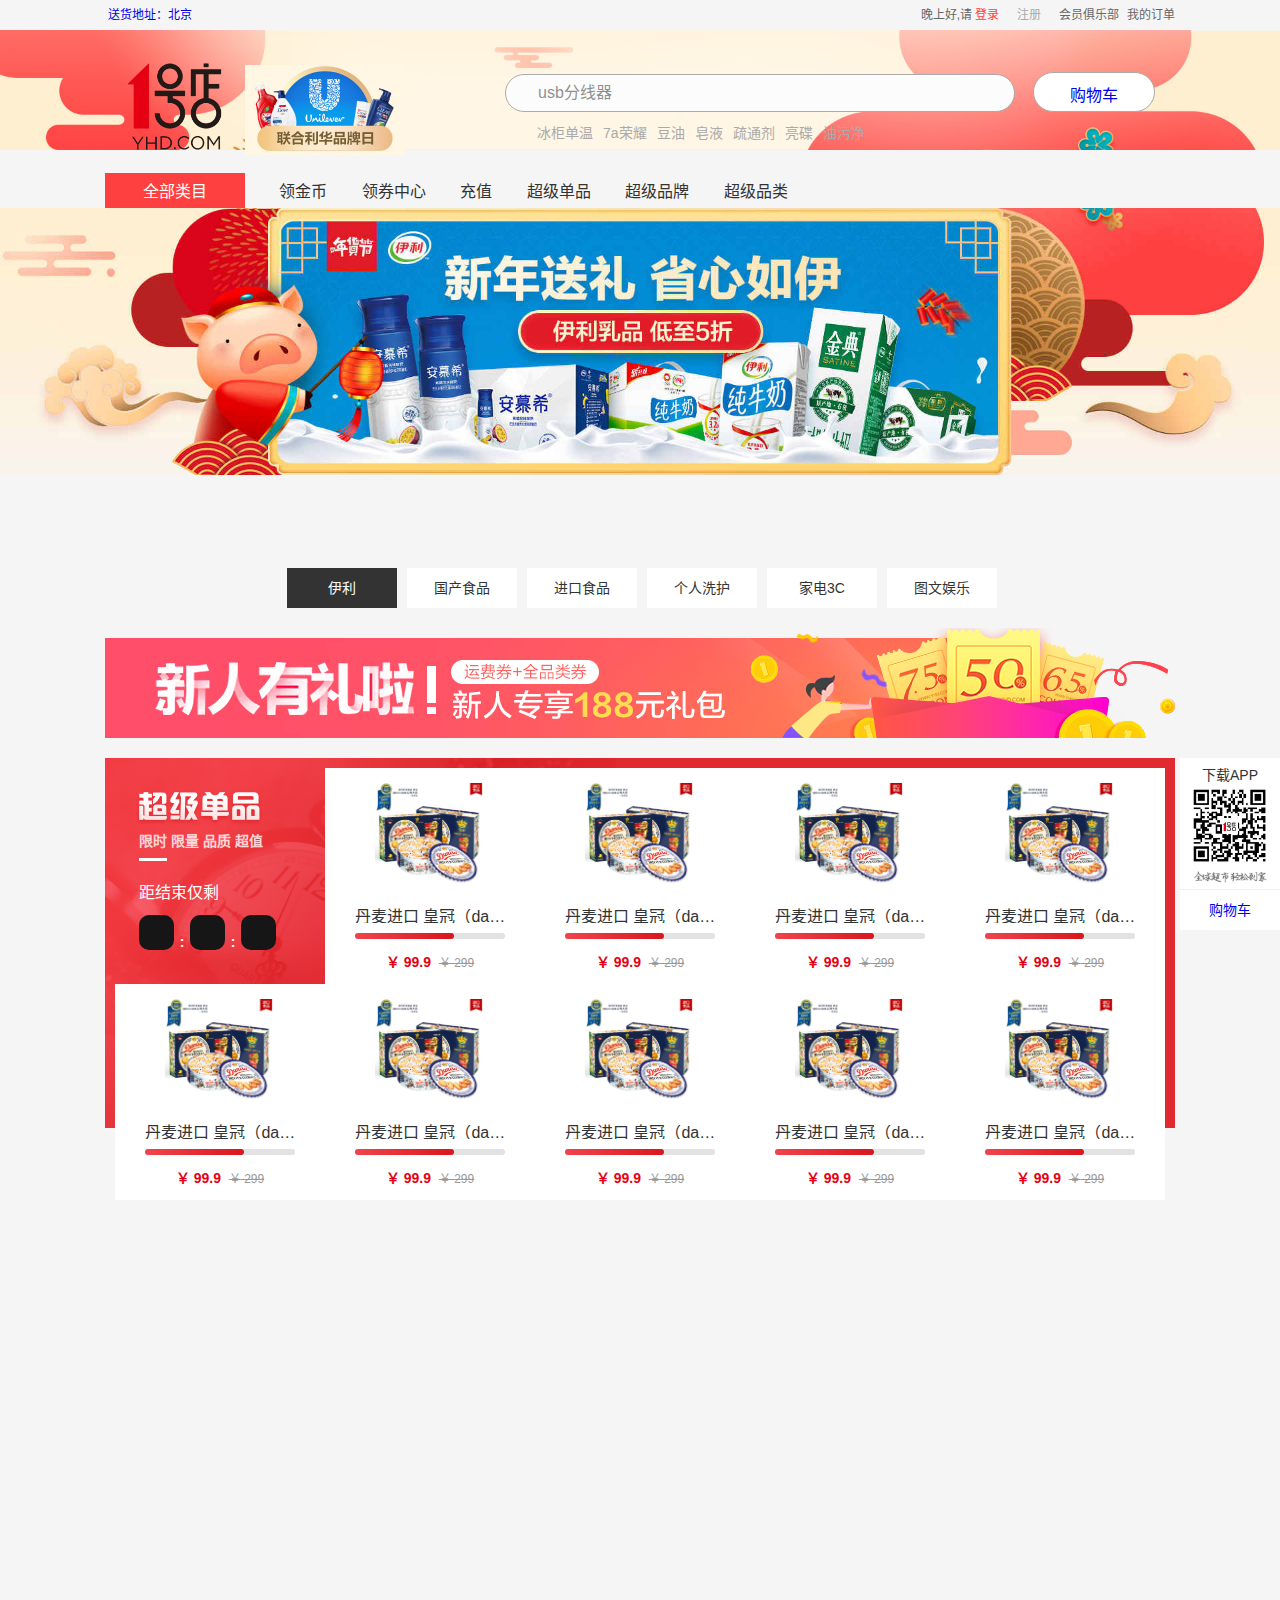
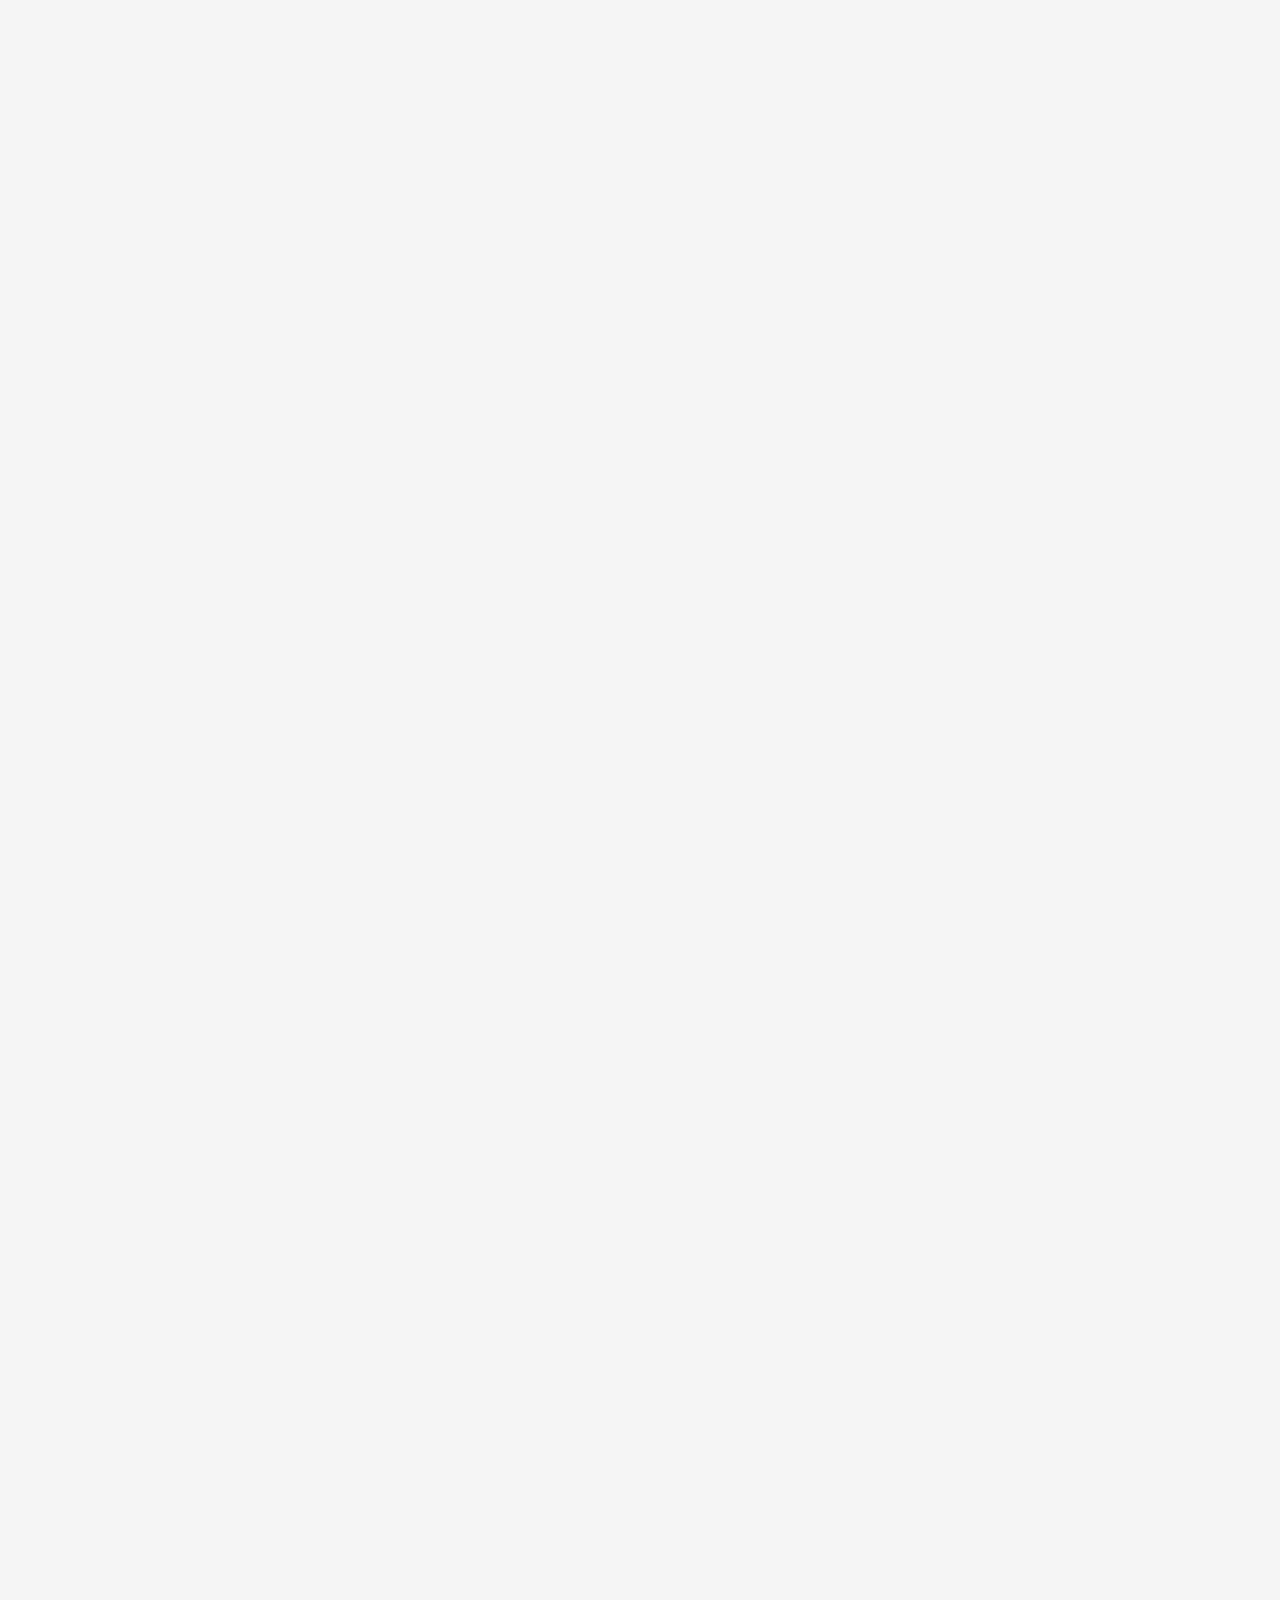
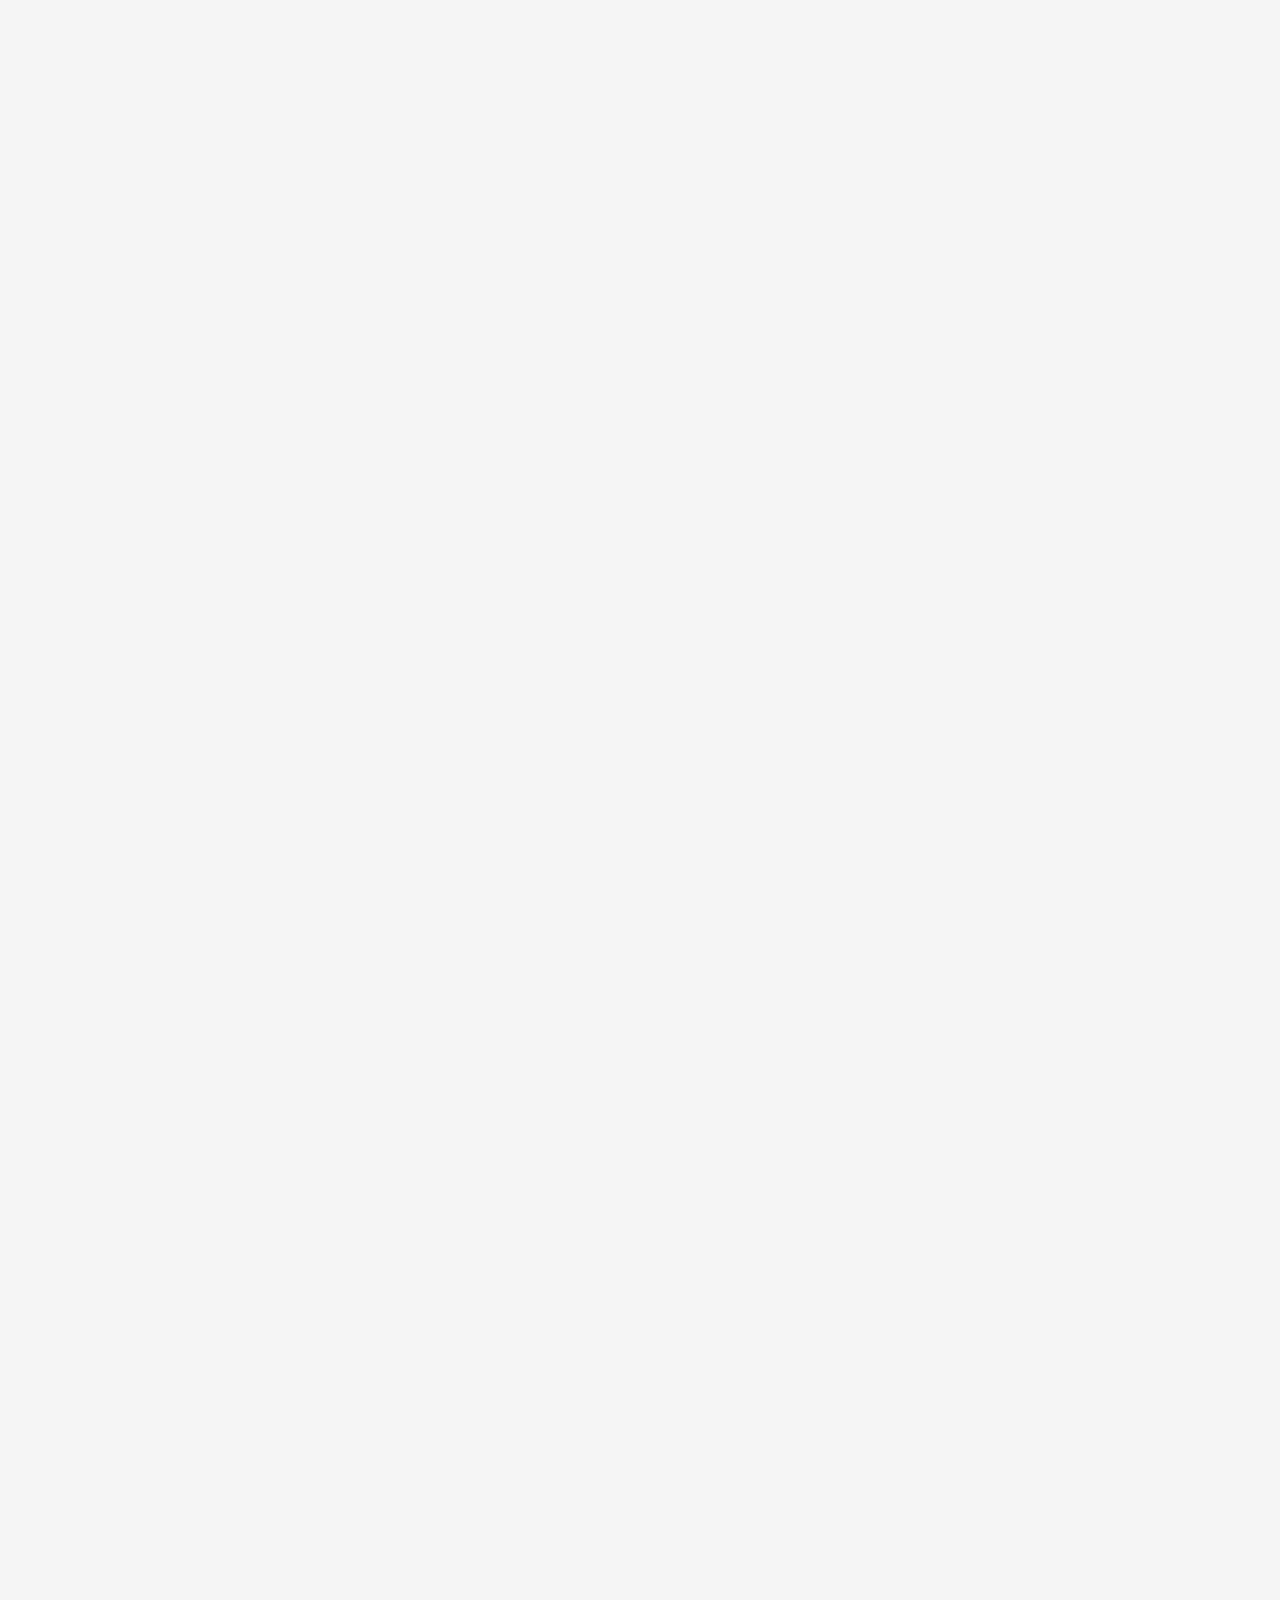
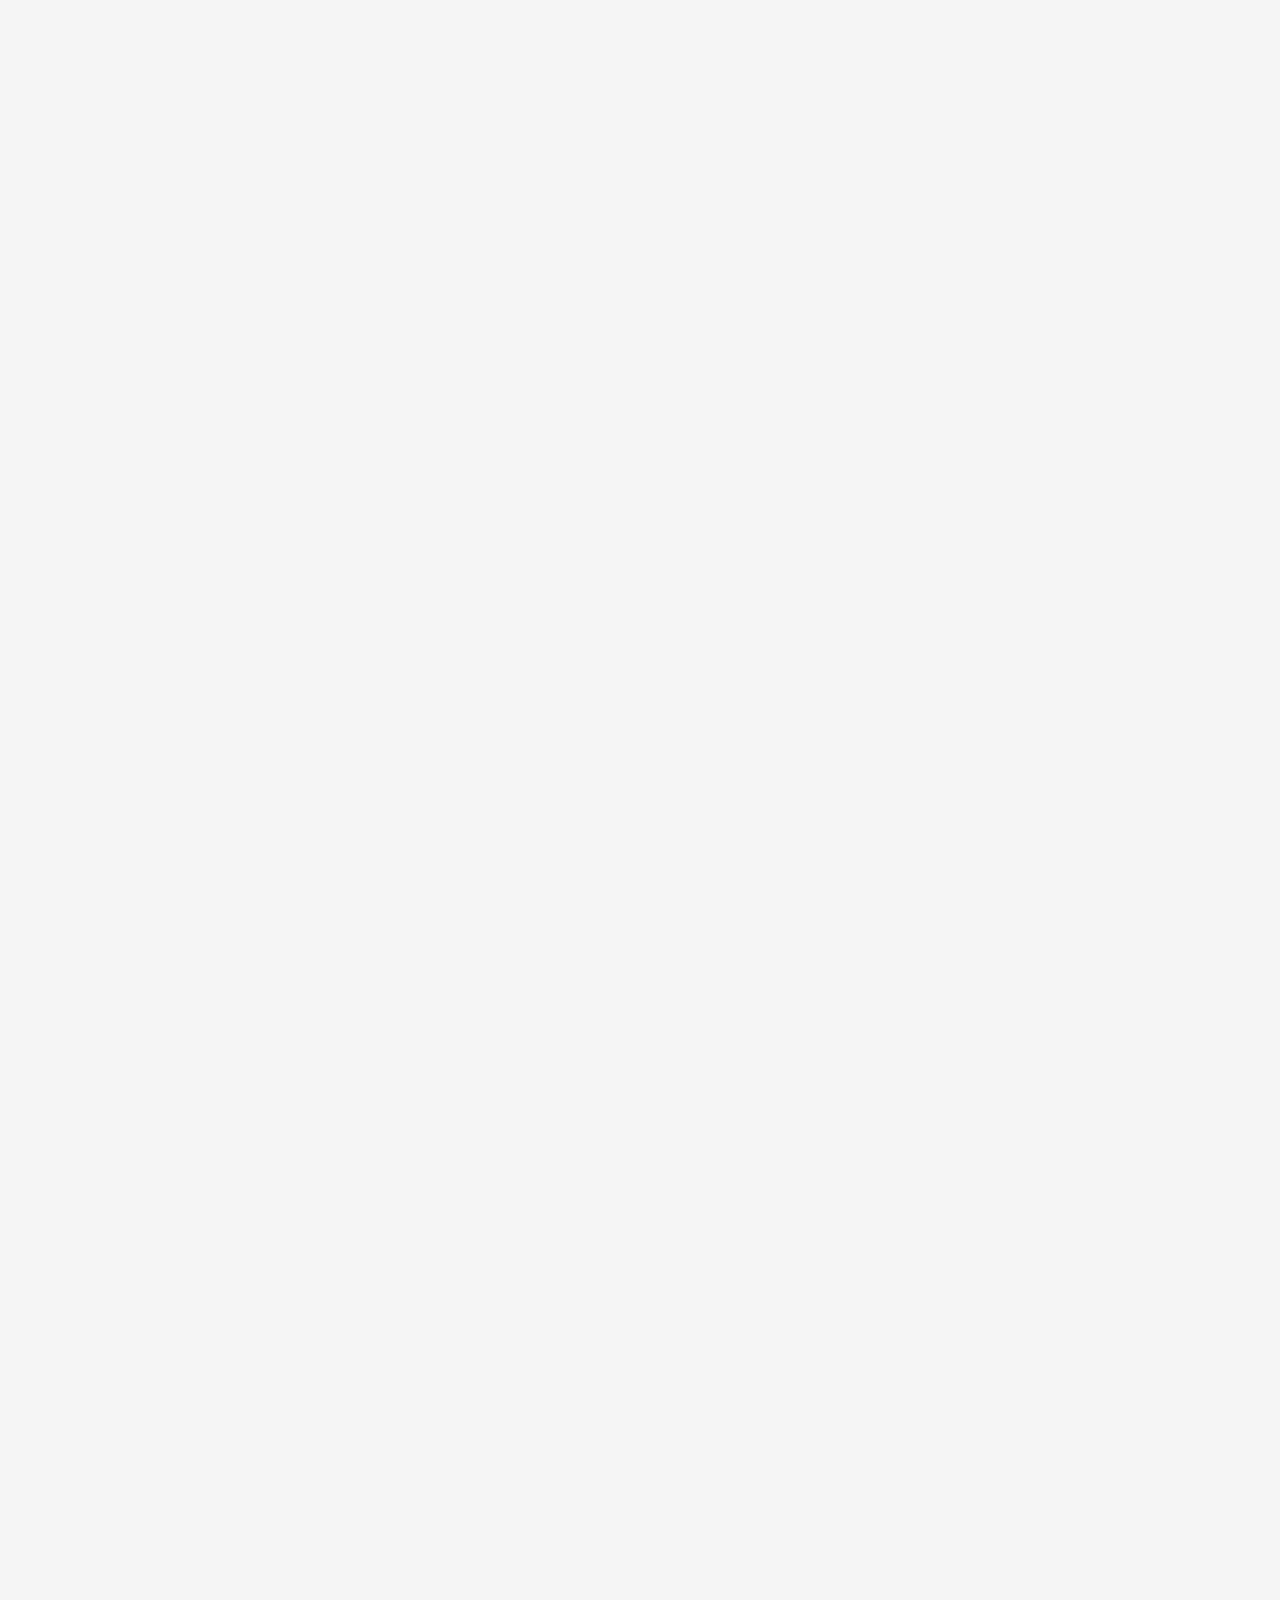
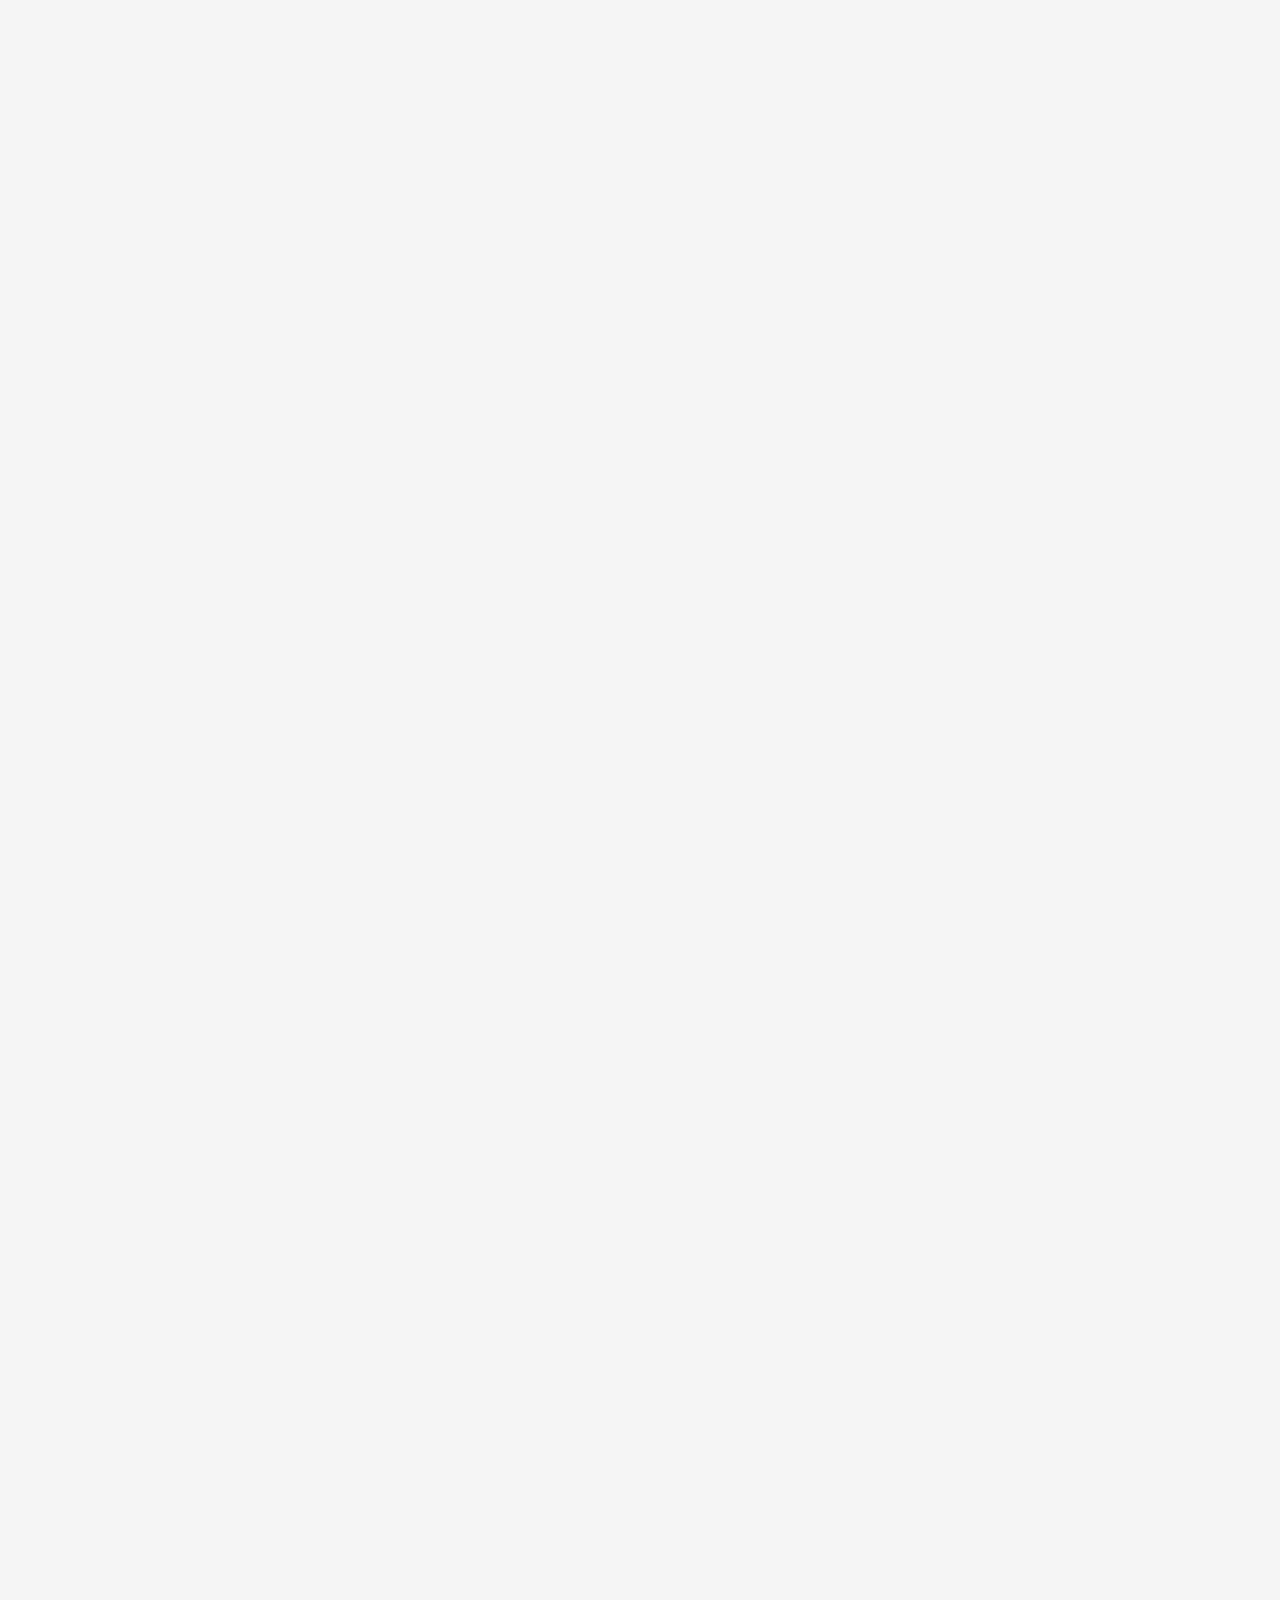
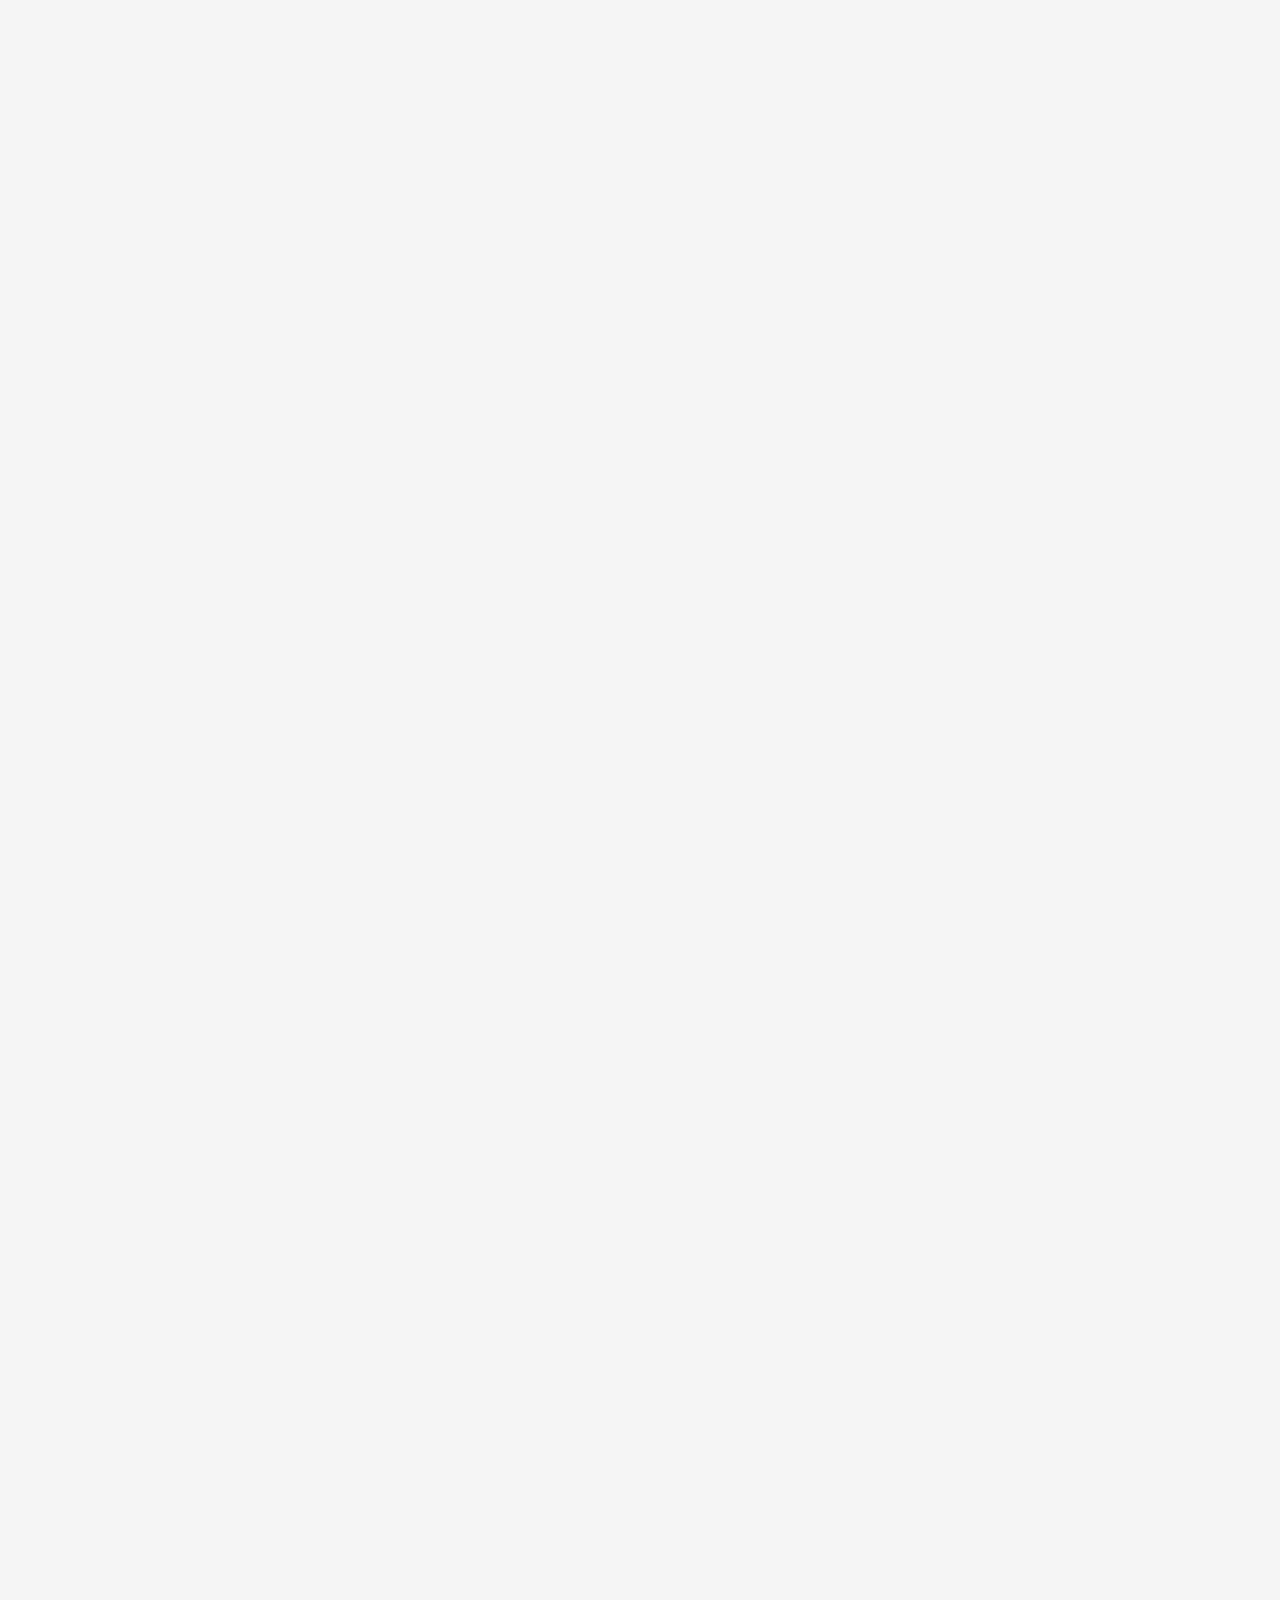
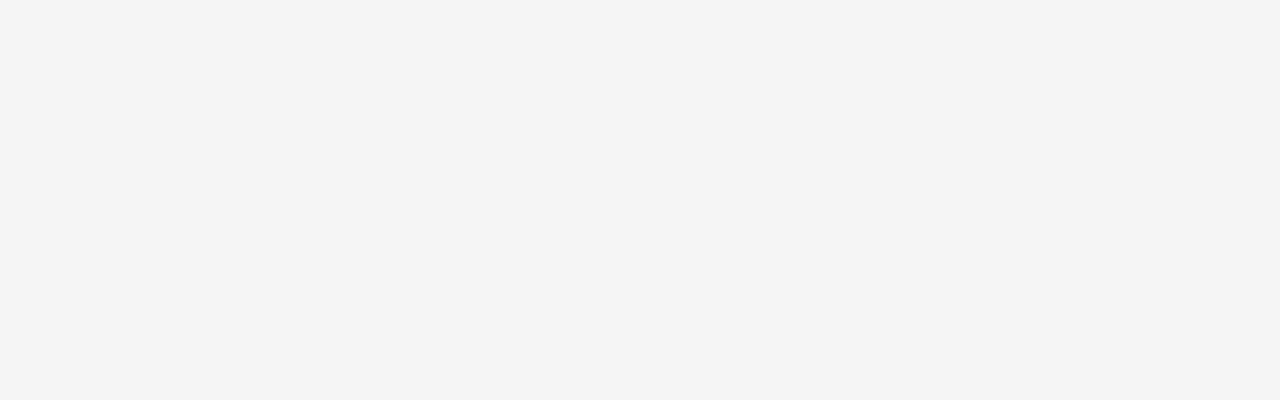
==== index.html @ 231410c7 "yhd" ====
<!DOCTYPE html>
<html lang="zh-CN">

<head>
      <meta charset="UTF-8">
      <title>1号店(yhd.com)_全球超市，轻松到家！</title>
      <meta name="description" content="1号店(yhd.com)网上超市精选全球好货，提供休闲零食、母婴玩具、进口食品、服饰内衣，1号生鲜、家电家居、手机电脑、宠物用品等各个品类的优质商品。1号店（yhd.com）全球超市，轻松到家！" />
      <meta name="keywords" content="1号店,一号店,网上超市,1号店网上超市,yhd.com" />
      <meta name="viewport" content="width=device-width, user-scalable=no, initial-scale=1.0, maximum-scale=1.0, minimum-scale=1.0">
      <link rel="shortcut icon" href="./images/favicon.ico" type="image/x-icon" />
      <link rel="icon" href="" type="image/x-icon" />
      <link rel="stylesheet" href="http://at.alicdn.com/t/font_1007884_3sloxhhxa2o.css">
      <link rel="stylesheet" href="./css/reset.css">
      <link rel="stylesheet" href="./css/index.css">
</head>

<body>
      <!--头部-->
      <header class="header">
            <div class="head_top">
                  <div class="contaniner-md">
                        <a href="./index.html">
                              <i class="iconfont icon-dizhi"></i>
                              送货地址：北京
                        </a>
                        <ul>
                              <li>晚上好,请<a href="#">登录</a></li>
                              <li>
                                    <e>注册</e>
                              </li>
                              <li> <i class="iconfont icon-yonghuming"></i> 会员俱乐部</li>
                              <li> <i class="iconfont icon-chuhuo"></i> 我的订单</li>
                        </ul>
                  </div>
            </div>
            <div class="head_center">
                  <div class="head_nav contaniner-md">
                        <div class="head_logo">
                              <a class='logo1' href="./index.html"><img src="./images/logo1.png" alt=""></a>
                              <a class='logo2' href="./index.html"><img src="./images/logo2.jpg" alt=""></a>
                        </div>
                        <div class="head_right">
                              <div class='head_ss'>
                                    <input type="text" placeholder="usb分线器">
                                    <i class="iconfont icon-sousuo"></i>
                              </div>
                              <ul>
                                    <li>冰柜单温</li>
                                    <li>7a荣耀</li>
                                    <li>豆油</li>
                                    <li>皂液</li>
                                    <li>疏通剂</li>
                                    <li>亮碟</li>
                                    <li>油污净</li>
                              </ul>
                              <a href="#"> <i class="iconfont icon-gouwuchekong"></i> 购物车</a>
                        </div>
                        <div class="head_navs">
                              <div class="head_navs_left">
                                    <i class="iconfont icon-liebiao"></i>
                                    全部类目
                                    <i class="iconfont icon-jiantouxia"></i>
                                    <div class="head_navs_left_list">
                                          <div class="column-item">
                                                <div class="category-item">
                                                      <div class="inner">
                                                            <p>全球进口</p>
                                                            <ul>
                                                                  <li>sad</li>
                                                                  <li>asdas</li>
                                                                  <li>asdasd</li>
                                                                  <li>asdas</li>
                                                                  <li>sad</li>
                                                                  <li>asdas</li>
                                                                  <li>asdasd</li>
                                                                  <li>asdas</li>
                                                                  <li>sad</li>
                                                                  <li>asdas</li>
                                                            </ul>
                                                      </div>
                                                </div>
                                                <div class="category-item">
                                                      <div class="inner">
                                                            <p>全球进口</p>
                                                            <ul>
                                                                  <li>sad</li>
                                                                  <li>asdas</li>
                                                                  <li>asdasd</li>
                                                                  <li>asdas</li>
                                                                  <li>sad</li>
                                                                  <li>asdas</li>
                                                                  <li>asdasd</li>
                                                                  <li>asdas</li>
                                                                  <li>sad</li>
                                                                  <li>asdas</li>
                                                            </ul>
                                                      </div>
                                                </div>
                                          </div>
                                          <div class="column-item">
                                                <div class="category-item">
                                                      <div class="inner">
                                                            <p>全球进口</p>
                                                            <ul>
                                                                  <li>sad</li>
                                                                  <li>asdas</li>
                                                                  <li>asdasd</li>
                                                                  <li>asdas</li>
                                                                  <li>sad</li>
                                                                  <li>asdas</li>
                                                                  <li>asdasd</li>
                                                                  <li>asdas</li>
                                                                  <li>sad</li>
                                                                  <li>asdas</li>
                                                            </ul>
                                                      </div>
                                                </div>
                                                <div class="category-item">
                                                      <div class="inner">
                                                            <p>全球进口</p>
                                                            <ul>
                                                                  <li>sad</li>
                                                                  <li>asdas</li>
                                                                  <li>asdasd</li>
                                                                  <li>asdas</li>
                                                                  <li>sad</li>
                                                                  <li>asdas</li>
                                                                  <li>asdasd</li>
                                                                  <li>asdas</li>
                                                                  <li>sad</li>
                                                                  <li>asdas</li>
                                                            </ul>
                                                      </div>
                                                </div>
                                          </div>
                                          <div class="column-item">
                                                <div class="category-item">
                                                      <div class="inner">
                                                            <p>全球进口</p>
                                                            <ul>
                                                                  <li>sad</li>
                                                                  <li>asdas</li>
                                                                  <li>asdasd</li>
                                                                  <li>asdas</li>
                                                                  <li>sad</li>
                                                                  <li>asdas</li>
                                                                  <li>asdasd</li>
                                                                  <li>asdas</li>
                                                                  <li>sad</li>
                                                                  <li>asdas</li>
                                                            </ul>
                                                      </div>
                                                </div>
                                                <div class="category-item">
                                                      <div class="inner">
                                                            <p>全球进口</p>
                                                            <ul>
                                                                  <li>sad</li>
                                                                  <li>asdas</li>
                                                                  <li>asdasd</li>
                                                                  <li>asdas</li>
                                                                  <li>sad</li>
                                                                  <li>asdas</li>
                                                                  <li>asdasd</li>
                                                                  <li>asdas</li>
                                                                  <li>sad</li>
                                                                  <li>asdas</li>
                                                            </ul>
                                                      </div>
                                                </div>
                                          </div>
                                          <div class="column-item">
                                                <div class="category-item">
                                                      <div class="inner">
                                                            <p>全球进口</p>
                                                            <ul>
                                                                  <li>sad</li>
                                                                  <li>asdas</li>
                                                                  <li>asdasd</li>
                                                                  <li>asdas</li>
                                                                  <li>sad</li>
                                                                  <li>asdas</li>
                                                                  <li>asdasd</li>
                                                                  <li>asdas</li>
                                                                  <li>sad</li>
                                                                  <li>asdas</li>
                                                            </ul>
                                                      </div>
                                                </div>
                                                <div class="category-item">
                                                      <div class="inner">
                                                            <p>全球进口</p>
                                                            <ul>
                                                                  <li>sad</li>
                                                                  <li>asdas</li>
                                                                  <li>asdasd</li>
                                                                  <li>asdas</li>
                                                                  <li>sad</li>
                                                                  <li>asdas</li>
                                                                  <li>asdasd</li>
                                                                  <li>asdas</li>
                                                                  <li>sad</li>
                                                                  <li>asdas</li>
                                                            </ul>
                                                      </div>
                                                </div>
                                          </div>
                                          <div class="column-item">
                                                <div class="category-item">
                                                      <div class="inner">
                                                            <p>全球进口</p>
                                                            <ul>
                                                                  <li>sad</li>
                                                                  <li>asdas</li>
                                                                  <li>asdasd</li>
                                                                  <li>asdas</li>
                                                                  <li>sad</li>
                                                                  <li>asdas</li>
                                                                  <li>asdasd</li>
                                                                  <li>asdas</li>
                                                                  <li>sad</li>
                                                                  <li>asdas</li>
                                                            </ul>
                                                      </div>
                                                </div>
                                                <div class="category-item">
                                                      <div class="inner">
                                                            <p>全球进口</p>
                                                            <ul>
                                                                  <li>sad</li>
                                                                  <li>asdas</li>
                                                                  <li>asdasd</li>
                                                                  <li>asdas</li>
                                                                  <li>sad</li>
                                                                  <li>asdas</li>
                                                                  <li>asdasd</li>
                                                                  <li>asdas</li>
                                                                  <li>sad</li>
                                                                  <li>asdas</li>
                                                            </ul>
                                                      </div>
                                                </div>
                                          </div>
                                          <div class="column-item">
                                                <div class="category-item">
                                                      <div class="inner">
                                                            <p>全球进口</p>
                                                            <ul>
                                                                  <li>sad</li>
                                                                  <li>asdas</li>
                                                                  <li>asdasd</li>
                                                                  <li>asdas</li>
                                                                  <li>sad</li>
                                                                  <li>asdas</li>
                                                                  <li>asdasd</li>
                                                                  <li>asdas</li>
                                                                  <li>sad</li>
                                                                  <li>asdas</li>
                                                            </ul>
                                                      </div>
                                                </div>
                                                <div class="category-item">
                                                      <div class="inner">
                                                            <p>全球进口</p>
                                                            <ul>
                                                                  <li>sad</li>
                                                                  <li>asdas</li>
                                                                  <li>asdasd</li>
                                                                  <li>asdas</li>
                                                                  <li>sad</li>
                                                                  <li>asdas</li>
                                                                  <li>asdasd</li>
                                                                  <li>asdas</li>
                                                                  <li>sad</li>
                                                                  <li>asdas</li>
                                                            </ul>
                                                      </div>
                                                </div>
                                          </div>
                                    </div>
                              </div>
                              <a href="#">领金币</a>
                              <a href="#">领券中心</a>
                              <a href="#">充值</a>
                              <a href="#">超级单品</a>
                              <a href="#">超级品牌</a>
                              <a href="#">超级品类</a>
                        </div>
                  </div>
            </div>
            <div class="head_banner">
                  <ul class="banner_box">
                  </ul>
                  <ul class="tip_box contaniner-md">
                  </ul>
            </div>
      </header>

      <!--主体-->
      <main class="contaniner-md">
            <!-- 新人领券 -->
            <div class="coupon"><a href="http://www.baidu.com"> <img src="./images/xinrenyouli.png" alt=""> </a> </div>
            <!-- 超级单品 -->
            <div class="single_con">
                  <div class="super_item">
                        <ul>
                              <li class="single_one">
                                    <img src="./images/cjdp.png" alt="">
                                    <div class="single_text">
                                          <span>限时 限量 品质 超值</span>
                                          <e></e>
                                    </div>
                                    <div class="single_djs">
                                          <div class="djs_title">
                                                <i class="iconfont icon-alarm"></i>
                                                距结束仅剩
                                          </div>
                                          <div class="djs_time">
                                                <span></span>
                                                <i>:</i>
                                                <span></span>
                                                <i>:</i>
                                                <span></span>
                                          </div>
                                    </div>
                              </li>
                              <li class="super_li">
                                    <div class="single_top">
                                          <img src="./images/s_bz1.jpg" alt="">
                                    </div>
                                    <div class="single_bottom">
                                          <div class="s_title">丹麦进口 皇冠（danisa）丹麦曲奇精选礼盒装908g(新老包装随机发货) 新年年货礼盒</div>
                                          <div class="s_bar">
                                                <div class="s_progress"></div>
                                          </div>
                                          <div class="s_con">
                                                <div class="s_sum">
                                                      <span class="s_num_unit">￥</span>
                                                      <span class="s_num_act">99.9</span>
                                                      <span class="s_num_underline">
                                                            <span class="s_num_unit">￥</span>
                                                            <span class="s_num_line">299</span>
                                                      </span>
                                                </div>
                                          </div>
                                    </div>
                              </li>
                              <li class="super_li">
                                    <div class="single_top">
                                          <img src="./images/s_bz1.jpg" alt="">
                                    </div>
                                    <div class="single_bottom">
                                          <div class="s_title">丹麦进口 皇冠（danisa）丹麦曲奇精选礼盒装908g(新老包装随机发货) 新年年货礼盒</div>
                                          <div class="s_bar">
                                                <div class="s_progress"></div>
                                          </div>
                                          <div class="s_con">
                                                <div class="s_sum">
                                                      <span class="s_num_unit">￥</span>
                                                      <span class="s_num_act">99.9</span>
                                                      <span class="s_num_underline">
                                                            <span class="s_num_unit">￥</span>
                                                            <span class="s_num_line">299</span>
                                                      </span>
                                                </div>
                                          </div>
                                    </div>
                              </li>
                              <li class="super_li">
                                    <div class="single_top">
                                          <img src="./images/s_bz1.jpg" alt="">
                                    </div>
                                    <div class="single_bottom">
                                          <div class="s_title">丹麦进口 皇冠（danisa）丹麦曲奇精选礼盒装908g(新老包装随机发货) 新年年货礼盒</div>
                                          <div class="s_bar">
                                                <div class="s_progress"></div>
                                          </div>
                                          <div class="s_con">
                                                <div class="s_sum">
                                                      <span class="s_num_unit">￥</span>
                                                      <span class="s_num_act">99.9</span>
                                                      <span class="s_num_underline">
                                                            <span class="s_num_unit">￥</span>
                                                            <span class="s_num_line">299</span>
                                                      </span>
                                                </div>
                                          </div>
                                    </div>
                              </li>
                              <li class="super_li">
                                    <div class="single_top">
                                          <img src="./images/s_bz1.jpg" alt="">
                                    </div>
                                    <div class="single_bottom">
                                          <div class="s_title">丹麦进口 皇冠（danisa）丹麦曲奇精选礼盒装908g(新老包装随机发货) 新年年货礼盒</div>
                                          <div class="s_bar">
                                                <div class="s_progress"></div>
                                          </div>
                                          <div class="s_con">
                                                <div class="s_sum">
                                                      <span class="s_num_unit">￥</span>
                                                      <span class="s_num_act">99.9</span>
                                                      <span class="s_num_underline">
                                                            <span class="s_num_unit">￥</span>
                                                            <span class="s_num_line">299</span>
                                                      </span>
                                                </div>
                                          </div>
                                    </div>
                              </li>
                              <li class="super_li">
                                    <div class="single_top">
                                          <img src="./images/s_bz1.jpg" alt="">
                                    </div>
                                    <div class="single_bottom">
                                          <div class="s_title">丹麦进口 皇冠（danisa）丹麦曲奇精选礼盒装908g(新老包装随机发货) 新年年货礼盒</div>
                                          <div class="s_bar">
                                                <div class="s_progress"></div>
                                          </div>
                                          <div class="s_con">
                                                <div class="s_sum">
                                                      <span class="s_num_unit">￥</span>
                                                      <span class="s_num_act">99.9</span>
                                                      <span class="s_num_underline">
                                                            <span class="s_num_unit">￥</span>
                                                            <span class="s_num_line">299</span>
                                                      </span>
                                                </div>
                                          </div>
                                    </div>
                              </li>
                              <li class="super_li">
                                    <div class="single_top">
                                          <img src="./images/s_bz1.jpg" alt="">
                                    </div>
                                    <div class="single_bottom">
                                          <div class="s_title">丹麦进口 皇冠（danisa）丹麦曲奇精选礼盒装908g(新老包装随机发货) 新年年货礼盒</div>
                                          <div class="s_bar">
                                                <div class="s_progress"></div>
                                          </div>
                                          <div class="s_con">
                                                <div class="s_sum">
                                                      <span class="s_num_unit">￥</span>
                                                      <span class="s_num_act">99.9</span>
                                                      <span class="s_num_underline">
                                                            <span class="s_num_unit">￥</span>
                                                            <span class="s_num_line">299</span>
                                                      </span>
                                                </div>
                                          </div>
                                    </div>
                              </li>
                              <li class="super_li">
                                    <div class="single_top">
                                          <img src="./images/s_bz1.jpg" alt="">
                                    </div>
                                    <div class="single_bottom">
                                          <div class="s_title">丹麦进口 皇冠（danisa）丹麦曲奇精选礼盒装908g(新老包装随机发货) 新年年货礼盒</div>
                                          <div class="s_bar">
                                                <div class="s_progress"></div>
                                          </div>
                                          <div class="s_con">
                                                <div class="s_sum">
                                                      <span class="s_num_unit">￥</span>
                                                      <span class="s_num_act">99.9</span>
                                                      <span class="s_num_underline">
                                                            <span class="s_num_unit">￥</span>
                                                            <span class="s_num_line">299</span>
                                                      </span>
                                                </div>
                                          </div>
                                    </div>
                              </li>
                              <li class="super_li">
                                    <div class="single_top">
                                          <img src="./images/s_bz1.jpg" alt="">
                                    </div>
                                    <div class="single_bottom">
                                          <div class="s_title">丹麦进口 皇冠（danisa）丹麦曲奇精选礼盒装908g(新老包装随机发货) 新年年货礼盒</div>
                                          <div class="s_bar">
                                                <div class="s_progress"></div>
                                          </div>
                                          <div class="s_con">
                                                <div class="s_sum">
                                                      <span class="s_num_unit">￥</span>
                                                      <span class="s_num_act">99.9</span>
                                                      <span class="s_num_underline">
                                                            <span class="s_num_unit">￥</span>
                                                            <span class="s_num_line">299</span>
                                                      </span>
                                                </div>
                                          </div>
                                    </div>
                              </li>
                              <li class="super_li">
                                    <div class="single_top">
                                          <img src="./images/s_bz1.jpg" alt="">
                                    </div>
                                    <div class="single_bottom">
                                          <div class="s_title">丹麦进口 皇冠（danisa）丹麦曲奇精选礼盒装908g(新老包装随机发货) 新年年货礼盒</div>
                                          <div class="s_bar">
                                                <div class="s_progress"></div>
                                          </div>
                                          <div class="s_con">
                                                <div class="s_sum">
                                                      <span class="s_num_unit">￥</span>
                                                      <span class="s_num_act">99.9</span>
                                                      <span class="s_num_underline">
                                                            <span class="s_num_unit">￥</span>
                                                            <span class="s_num_line">299</span>
                                                      </span>
                                                </div>
                                          </div>
                                    </div>
                              </li>
                        </ul>
                  </div>
                  <div class="happy_summer">
                        <div class="happy_bott">
                              <p>下载APP</p>
                              <img src="./images/ewm.jpg" alt="">
                              <img src="./images/ewm2.jpg" alt="">
                        </div>
                        <a href="#">
                              <i class="iconfont icon-gouwuchekong"></i>
                              <span>购物车</span>
                        </a>
                  </div>
            </div>
      </main>
      <!--底部-->
      <footer></footer>
</body>

</html>
<script src="./js/jquery-3.3.1.js"></script>
<script src="./js/utils.js"></script>
<script src="./js/animate.js"></script>
<script src="./js/index.js"></script>
---- css/index.css ----
html,
body {
  width: 100%;
  height: 10000px;
  background: #f5f5f5;
  color: #666666;
}
/*版心居中*/
.contaniner-md {
  width: 1070px;
  margin: auto;
}
.head_top {
  width: 100%;
}
.head_top a {
  line-height: 30px;
  padding-left: 3px;
}
.head_top a i {
  color: #ff4040;
}
.head_top a:hover {
  color: #ff4040;
}
.head_top ul {
  float: right;
  line-height: 30px;
}
.head_top ul li {
  float: left;
  padding-left: 8px;
}
.head_top ul li a {
  color: #ff4040;
  padding-right: 10px;
}
.head_top ul li e {
  color: #aaa;
  padding-right: 10px;
}
.head_top ul li e:hover {
  color: #ff4040;
}
.head_top ul :hover:nth-child(2) {
  color: red;
}
.head_top ul :hover:nth-child(3) {
  color: #ff4040;
}
.head_top ul :hover:nth-child(4) {
  color: #ff4040;
}
.head_center {
  width: 100%;
  height: 180px;
  background: url(../images/ban-bg.jpg) no-repeat;
  background-size: contain;
}
.head_center .head_logo {
  width: 300px;
  height: 140px;
  display: inline-block;
}
.head_center .head_logo a {
  display: inline-block;
  width: 140px;
  height: 140px;
  float: left;
}
.head_center .head_logo a img {
  width: 100%;
  height: 100%;
}
.head_center .head_logo .logo2 {
  width: 160px;
  height: 90px;
  margin-top: 35px;
}
.head_center .head_right {
  width: 650px;
  height: 117px;
  position: relative;
  display: inline-block;
  float: right;
  margin-right: 20px;
}
.head_center .head_right .head_ss {
  position: absolute;
  bottom: 35px;
  float: left;
}
.head_center .head_right .head_ss input {
  width: 476px;
  height: 36px;
  padding-left: 32px;
  line-height: 36px;
  border-radius: 20px;
  border: 1px solid #aaa;
  background: #fcfcfc;
  font-size: 16px;
  color: #333;
}
.head_center .head_right .head_ss input:hover {
  background: #fff;
  border-color: red;
}
.head_center .head_right .head_ss i {
  position: relative;
  right: 50px;
  cursor: pointer;
  font-size: 18px;
}
.head_center .head_right ul {
  position: absolute;
  bottom: 0;
  left: 32px;
  width: 650px;
  height: 27px;
  line-height: 27px;
  font-size: 14px;
  color: #aaa;
}
.head_center .head_right ul li {
  float: left;
  margin-right: 10px;
}
.head_center .head_right ul li:hover {
  color: #333;
}
.head_center .head_right a {
  display: inline-block;
  text-align: center;
  font-size: 16px;
  border-radius: 20px;
  width: 120px;
  height: 20px;
  padding: 9px 0;
  background: #fff;
  border: 1px solid #aaa;
  position: absolute;
  bottom: 35px;
  right: 0;
}
.head_center .head_right a:hover {
  background: #fcfcfc;
}
.head_center .head_right a img {
  width: 18px;
  height: 18px;
  vertical-align: middle;
}
.head_center .head_navs {
  height: 38px;
  line-height: 38px;
  font-size: 16px;
}
.head_center .head_navs .head_navs_left {
  display: inline-block;
  width: 140px;
  height: 38px;
  background: #ff4040;
  text-align: center;
  line-height: 38px;
  color: #fff;
  position: relative;
}
.head_center .head_navs .head_navs_left:hover .head_navs_left_list {
  display: block;
  z-index: 100;
}
.head_center .head_navs .head_navs_left .head_navs_left_list {
  position: absolute;
  display: none;
  width: 1068px;
  height: 410px;
  border: 1px solid #ff4040;
  background-color: #fff;
}
.head_center .head_navs .head_navs_left .head_navs_left_list .column-item {
  display: inline-block;
  float: left;
  width: 155px;
  padding-left: 22px;
  margin: 30px 0;
  border-right: 1px solid #e9e9e9;
}
.head_center .head_navs .head_navs_left .head_navs_left_list .column-item .category-item {
  display: inline-block;
  vertical-align: middle;
  width: 100%;
  height: 175px;
  color: #333;
  text-align: left;
}
.head_center .head_navs .head_navs_left .head_navs_left_list .column-item .category-item .inner {
  width: 100%;
  height: 100%;
}
.head_center .head_navs .head_navs_left .head_navs_left_list .column-item .category-item .inner p {
  font-size: 14px;
  font-weight: bold;
  color: #333333;
  padding-bottom: 12px;
  overflow: hidden;
  text-overflow: ellipsis;
}
.head_center .head_navs .head_navs_left .head_navs_left_list .column-item .category-item .inner ul {
  display: block;
}
.head_center .head_navs .head_navs_left .head_navs_left_list .column-item .category-item .inner ul li {
  display: inline-block;
  width: 50%;
  float: left;
  line-height: 16px;
  height: 16px;
  white-space: nowrap;
  overflow: hidden;
  text-overflow: ellipsis;
}
.head_center .head_navs a {
  margin-left: 30px;
  color: #333;
}
.head_center .head_navs a:hover {
  color: #ff4040;
}
.head_banner {
  width: 100%;
  height: 400px;
  overflow: hidden;
  margin-top: -2px;
  position: relative;
  cursor: pointer;
}
.head_banner .banner_box {
  overflow: hidden;
}
.head_banner .banner_box li {
  position: absolute;
  top: 0;
  left: 0;
}
.head_banner .banner_box img {
  width: 100%;
  height: 100%;
}
.head_banner .banner_box {
  display: block;
}
.head_banner .tip_box {
  height: 40px;
  line-height: 40px;
  position: absolute;
  bottom: 0;
  left: 50%;
  text-align: center;
  margin-left: -535px;
  font-size: 16px;
  z-index: 50;
}
.head_banner .tip_box .tip {
  position: relative;
  left: 17%;
  text-align: center;
  width: 110px;
  display: inline-block;
  margin-right: 10px;
  float: left;
  font-size: 14px;
  background: #fff;
  color: #333;
  cursor: pointer;
}
.head_banner .tip_box .tip.current {
  color: #fff;
  background: #333;
}
.coupon {
  margin-top: 20px;
  cursor: pointer;
  width: 1070px;
  height: 110px;
}
.single_con {
  background: 0;
  width: 100%;
  height: 444px;
  margin-top: 20px;
  position: relative;
}
.single_con .super_item {
  margin-top: 20px;
  height: 370px;
  background: url(../images/bg1.png);
  position: relative;
}
.single_con .super_item ul {
  width: 1050px;
  height: 432px;
  margin: 0 auto;
  position: relative;
  top: 10px;
}
.single_con .super_item ul li {
  width: 210px;
  height: 216px;
  font-size: 16px;
  float: left;
  background: #fff;
}
.single_con .super_item ul li .single_top {
  height: 135px;
  background-position: center;
  background-repeat: no-repeat;
  text-align: center;
  position: relative;
}
.single_con .super_item ul li .single_top img {
  width: 110px;
  height: 110px;
  position: absolute;
  top: 15px;
  left: 50%;
  margin-left: -55px;
}
.single_con .super_item ul li .single_bottom {
  height: 81px;
  width: 150px;
  margin: 0 auto;
  position: relative;
}
.single_con .super_item ul li .single_bottom .s_title {
  width: 153px;
  height: 20px;
  overflow: hidden;
  white-space: nowrap;
  text-overflow: ellipsis;
  color: #333;
}
.single_con .super_item ul li .single_bottom .s_bar {
  width: 150px;
  height: 6px;
  margin-top: 10px;
  background-color: #e2e2e2;
  border-radius: 100px;
}
.single_con .super_item ul li .single_bottom .s_bar .s_progress {
  border-radius: 100px;
  background-color: #d9161d;
  height: 100%;
  width: 66%;
  background-image: linear-gradient(-90deg, #d9161d 0%, #f0444d 100%);
}
.single_con .super_item ul li .single_bottom .s_con {
  height: 33px;
  padding-top: 12px;
  position: relative;
  overflow: hidden;
  text-align: center;
}
.single_con .super_item ul li .single_bottom .s_con .s_sum {
  color: #e50113;
  font-weight: bold;
  font-size: 14px;
}
.single_con .super_item ul li .single_bottom .s_con .s_sum .s_num_underline {
  text-decoration: line-through;
  font-size: 12px;
  color: #999;
  font-weight: normal;
  margin-left: 4px;
}
.single_con .super_item ul li .single_bottom .s_con .s_sum .s_num_underline .s_num_line {
  font-size: 12px;
  color: #999;
}
.single_con .super_item ul .super_li:hover {
  transform: scale(1.05);
  box-shadow: 0px 5px 31px 0px rgba(0, 0, 0, 0.09);
}
.single_con .super_item ul .single_one {
  background: transparent;
}
.single_con .super_item ul .single_one img {
  width: 129px;
  height: 36px;
  margin-left: 20px;
  margin-top: 22px;
  cursor: pointer;
}
.single_con .super_item ul .single_one .single_text {
  width: 180px;
  height: 40px;
  margin-left: 24px;
  overflow: hidden;
  color: rgba(255, 255, 255, 0.8);
  font-weight: bold;
  font-size: 14px;
  position: relative;
}
.single_con .super_item ul .single_one .single_text e {
  position: absolute;
  border-bottom: 3px solid #fff;
  height: 1px;
  width: 28px;
  left: 0;
  top: 27px;
}
.single_con .super_item ul .single_one .single_djs {
  width: 137px;
  height: 66px;
  margin-left: 24px;
  margin-top: 10px;
  color: #fff;
}
.single_con .super_item ul .single_one .single_djs .djs_title {
  line-height: 26px;
}
.single_con .super_item ul .single_one .single_djs .djs_time {
  height: 26px;
  font-size: 0;
  text-align: center;
  margin-top: 9px;
}
.single_con .super_item ul .single_one .single_djs .djs_time span {
  display: inline-block;
  width: 35px;
  height: 35px;
  line-height: 35px;
  background-color: #161616;
  font-size: 20px;
  border-radius: 10px;
  font-family: Tahoma;
  font-weight: bold;
  color: #fff;
}
.single_con .super_item ul .single_one .single_djs .djs_time i {
  display: inline-block;
  width: 16px;
  height: 35px;
  line-height: 35px;
  font-size: 14px;
  font-weight: bold;
  color: #fff;
  position: relative;
  top: -3px;
  font-style: normal;
}
.single_con .happy_summer {
  position: absolute;
  top: 0px;
  width: 100px;
  left: 50%;
  margin-left: 540px;
  z-index: 10000;
}
.single_con .happy_summer .happy_bott {
  background-color: #fff;
  font-size: 14px;
  color: #333;
  text-align: center;
  line-height: 14px;
}
.single_con .happy_summer .happy_bott p {
  height: 30px;
  line-height: 34px;
}
.single_con .happy_summer .happy_bott img {
  width: 76px;
}
.single_con .happy_summer a {
  width: 100%;
  height: 40px;
  background-color: #fff;
  border-top: 1px solid #f0f0f0;
  font-size: 14px;
  cursor: pointer;
  position: relative;
  display: block;
  text-align: center;
  line-height: 40px;
}
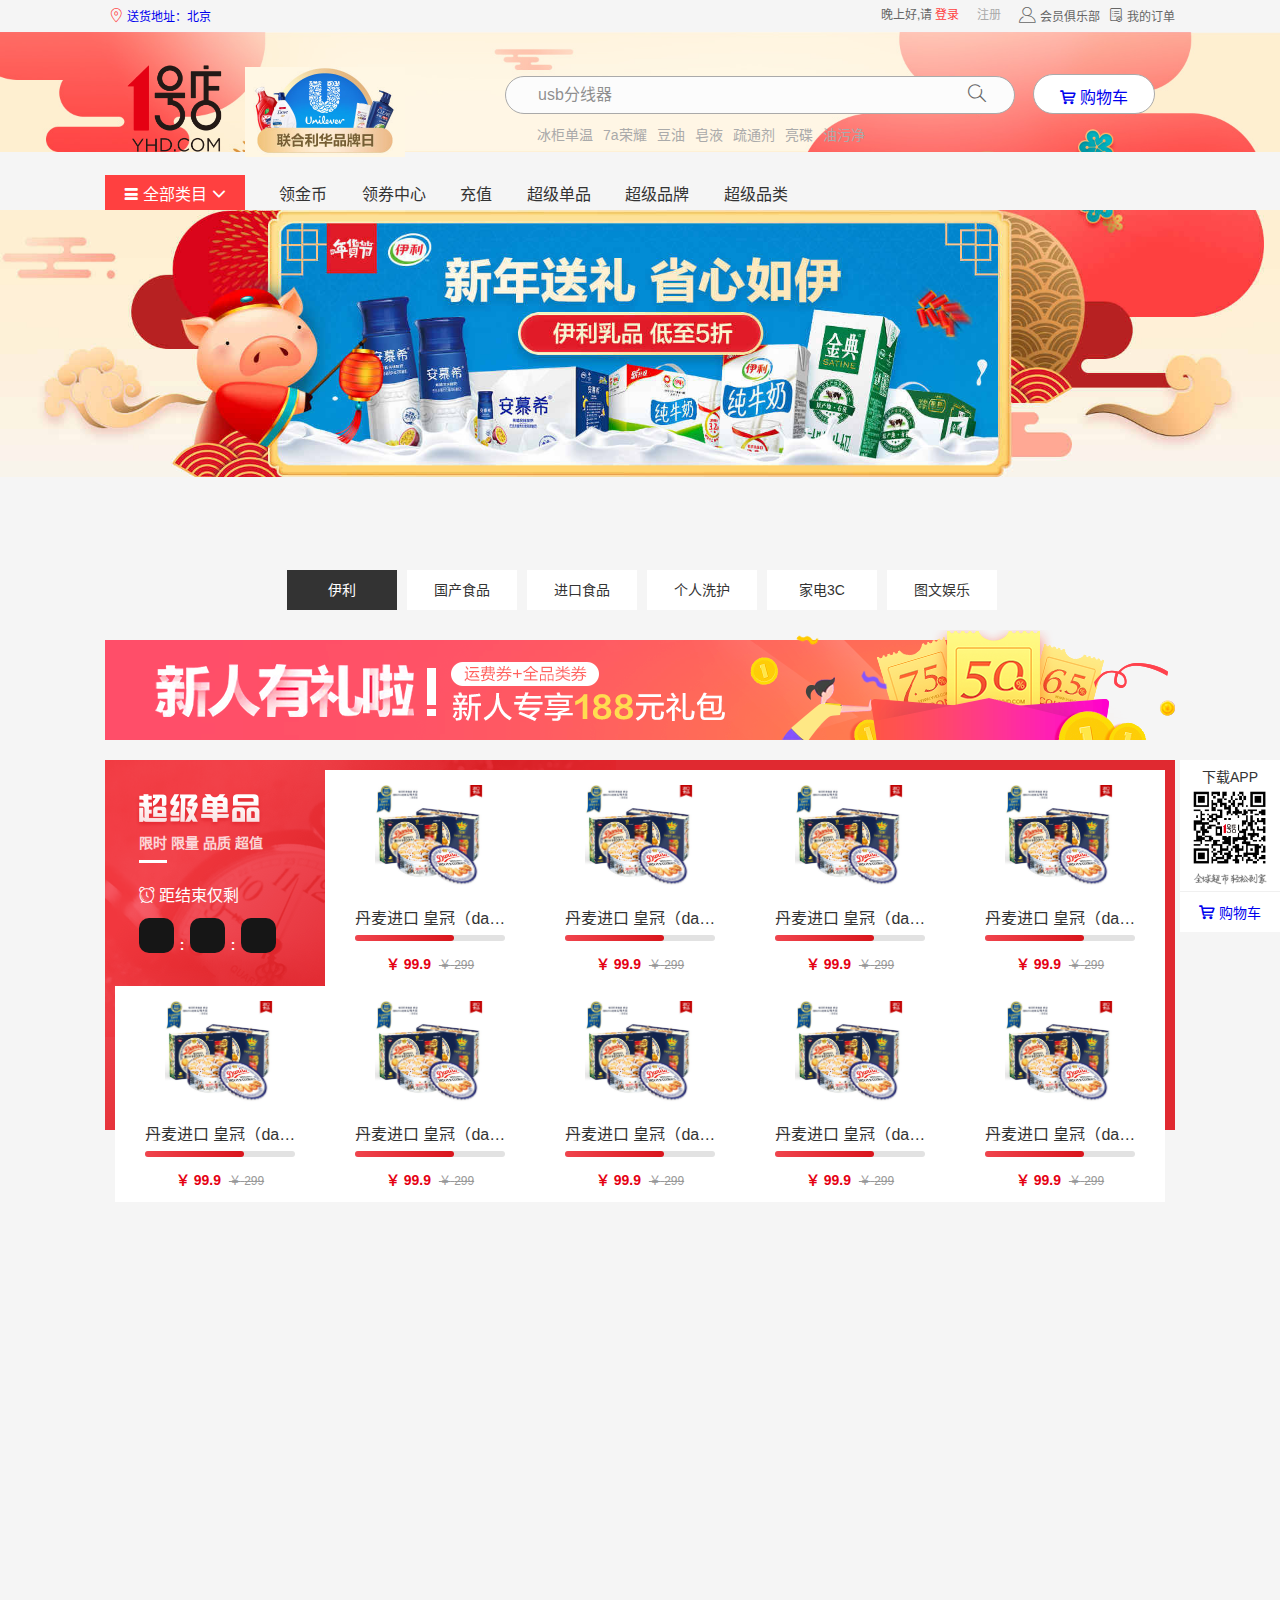
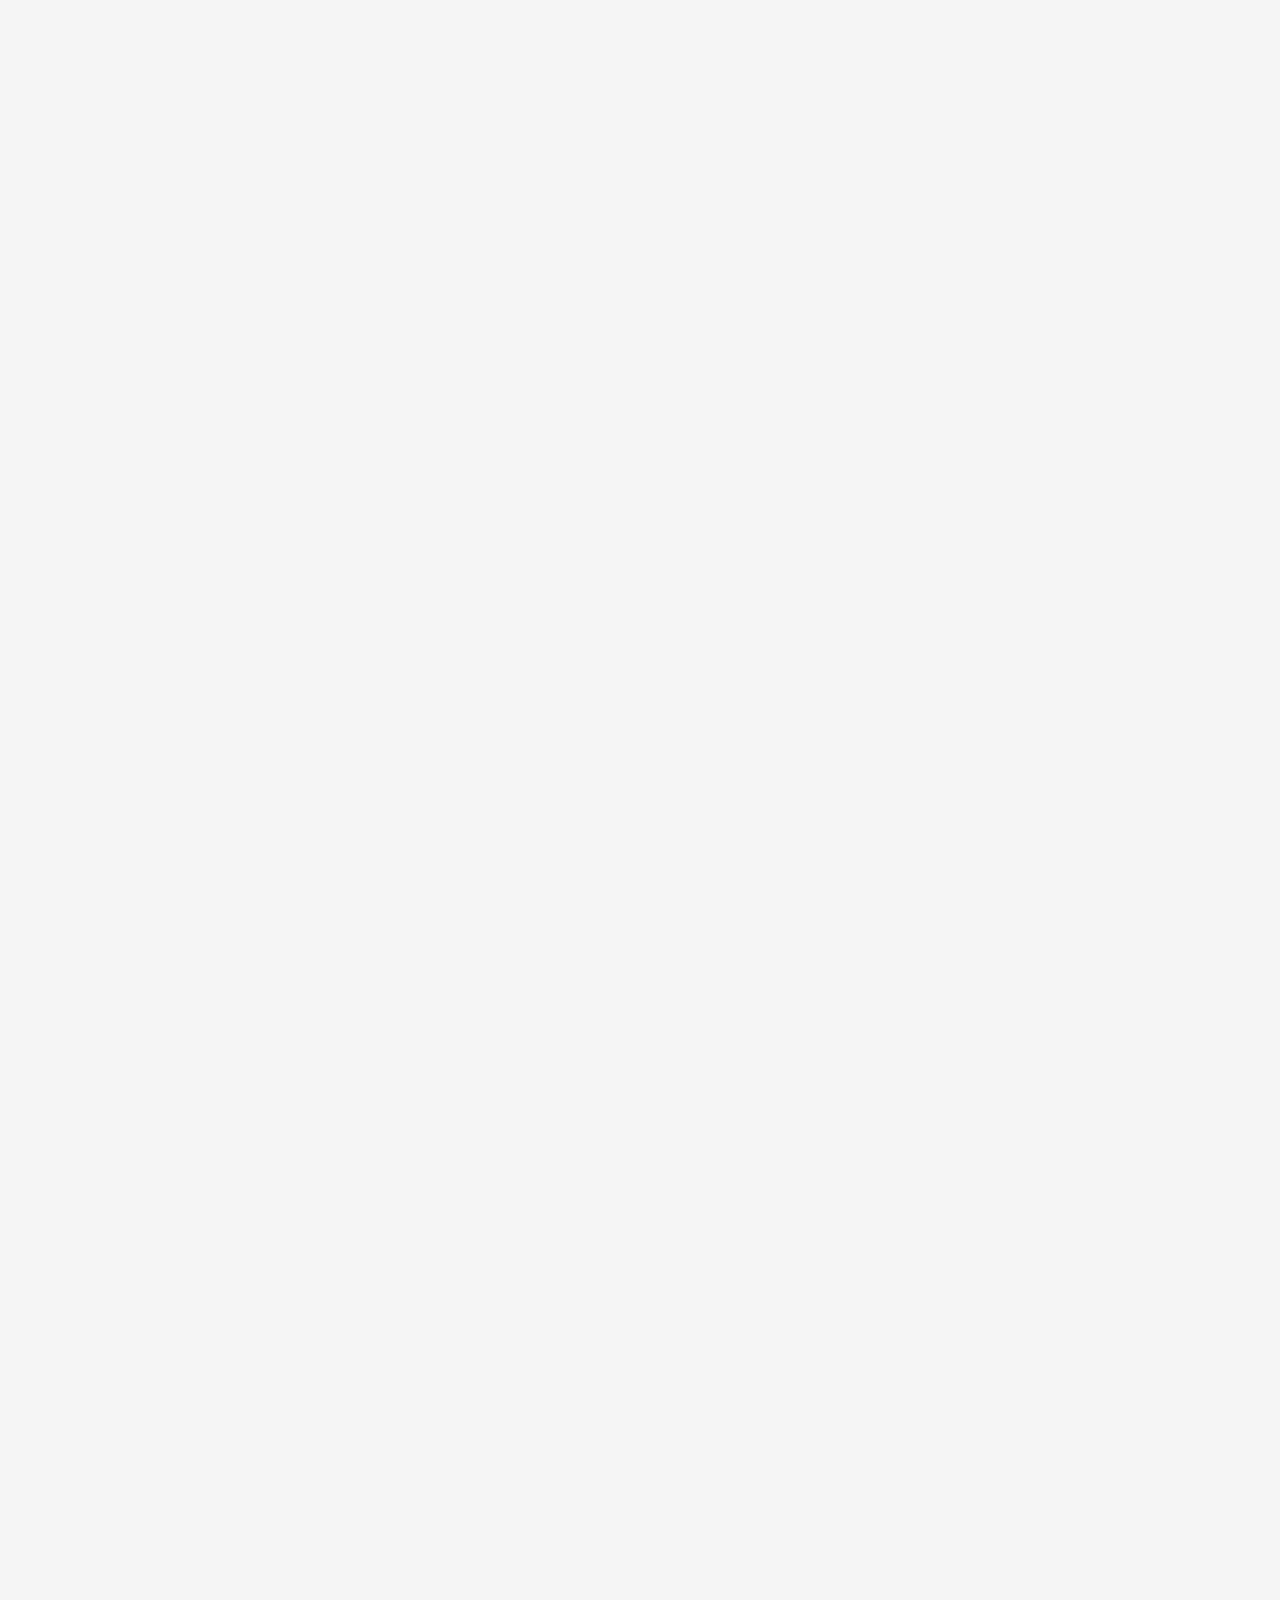
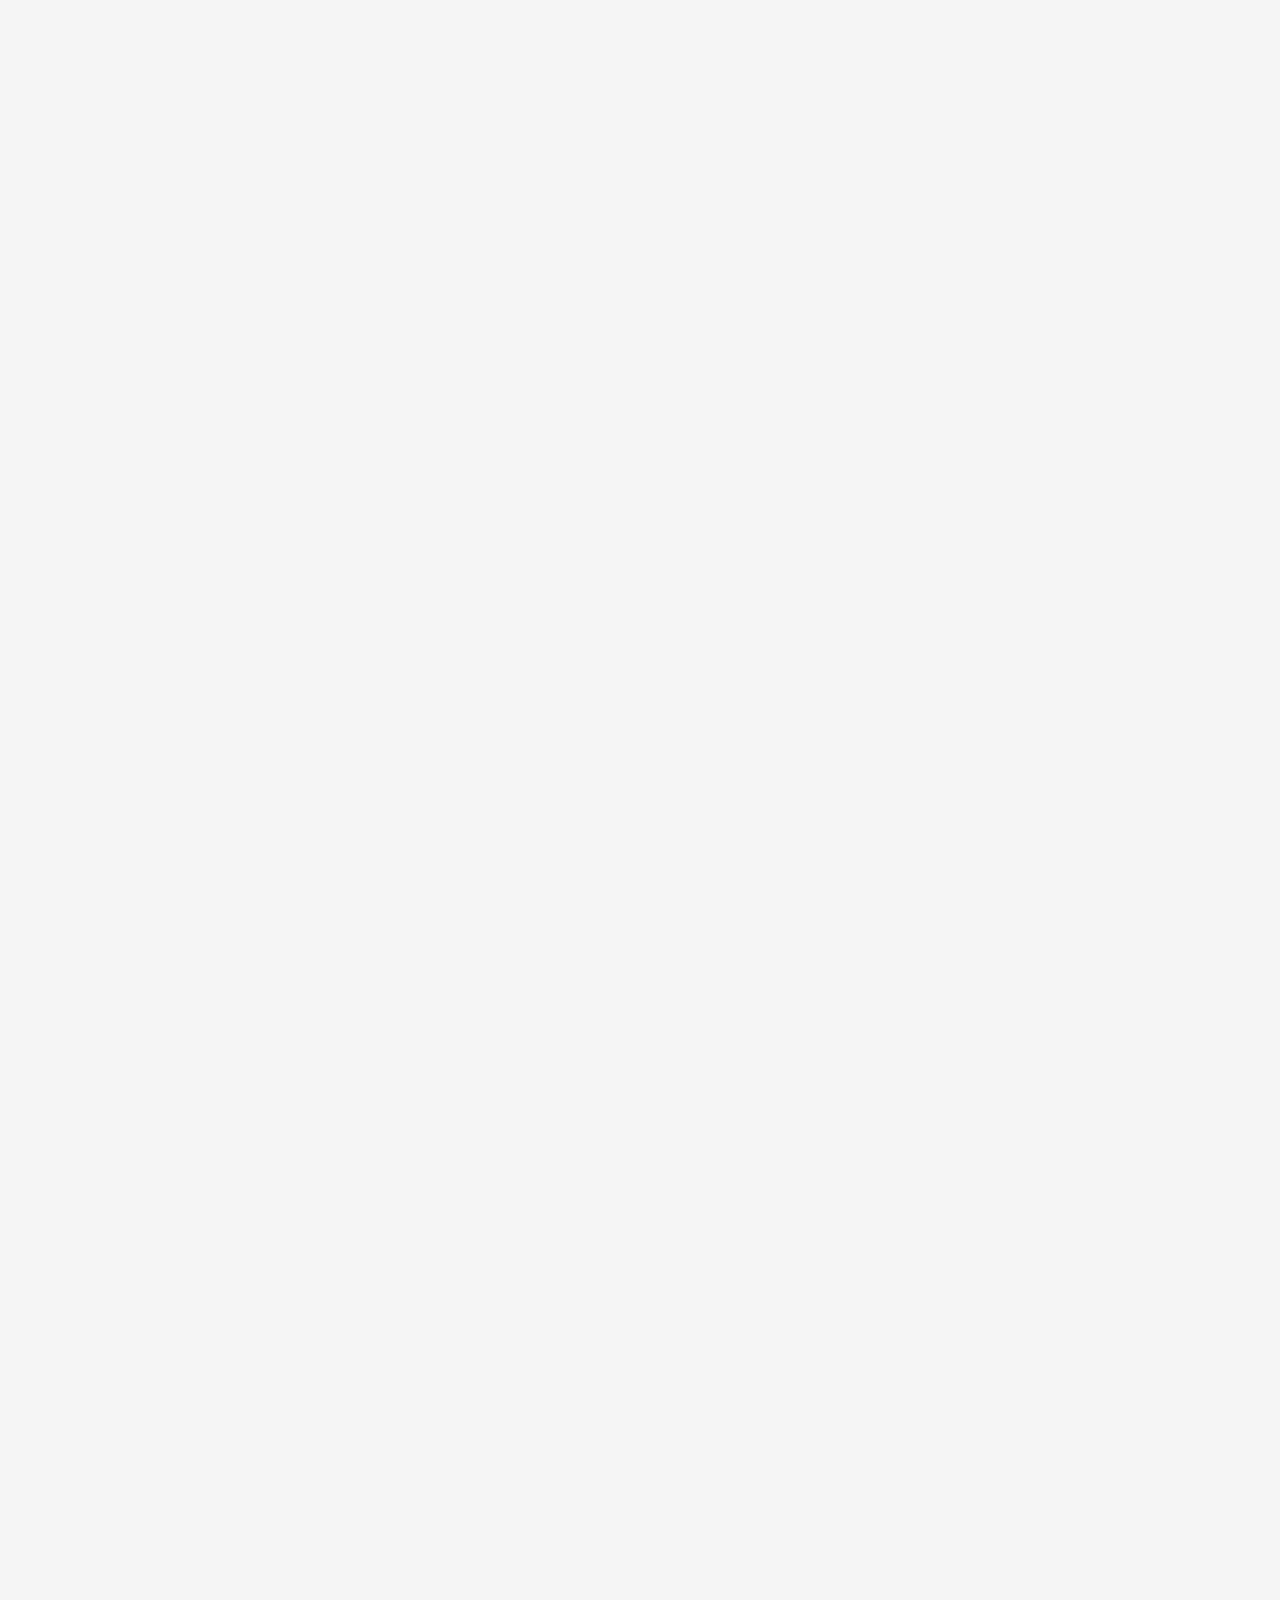
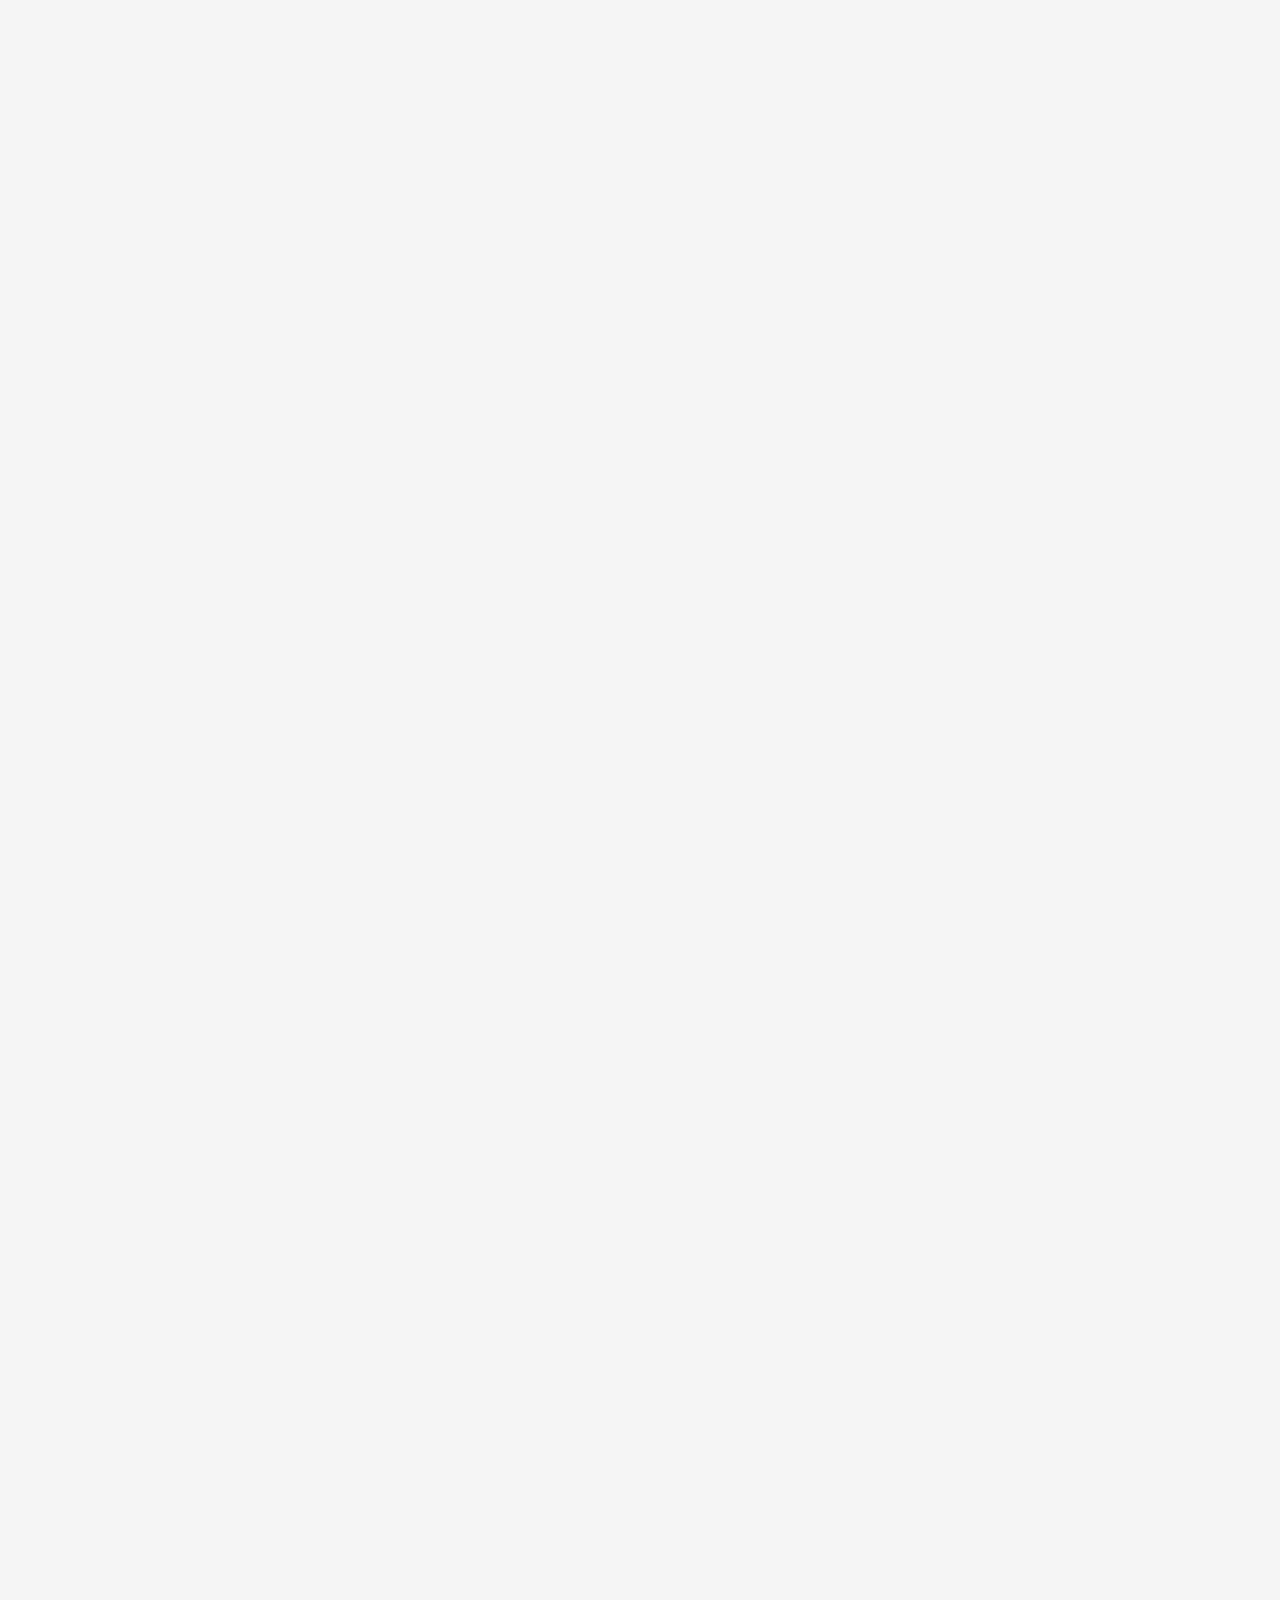
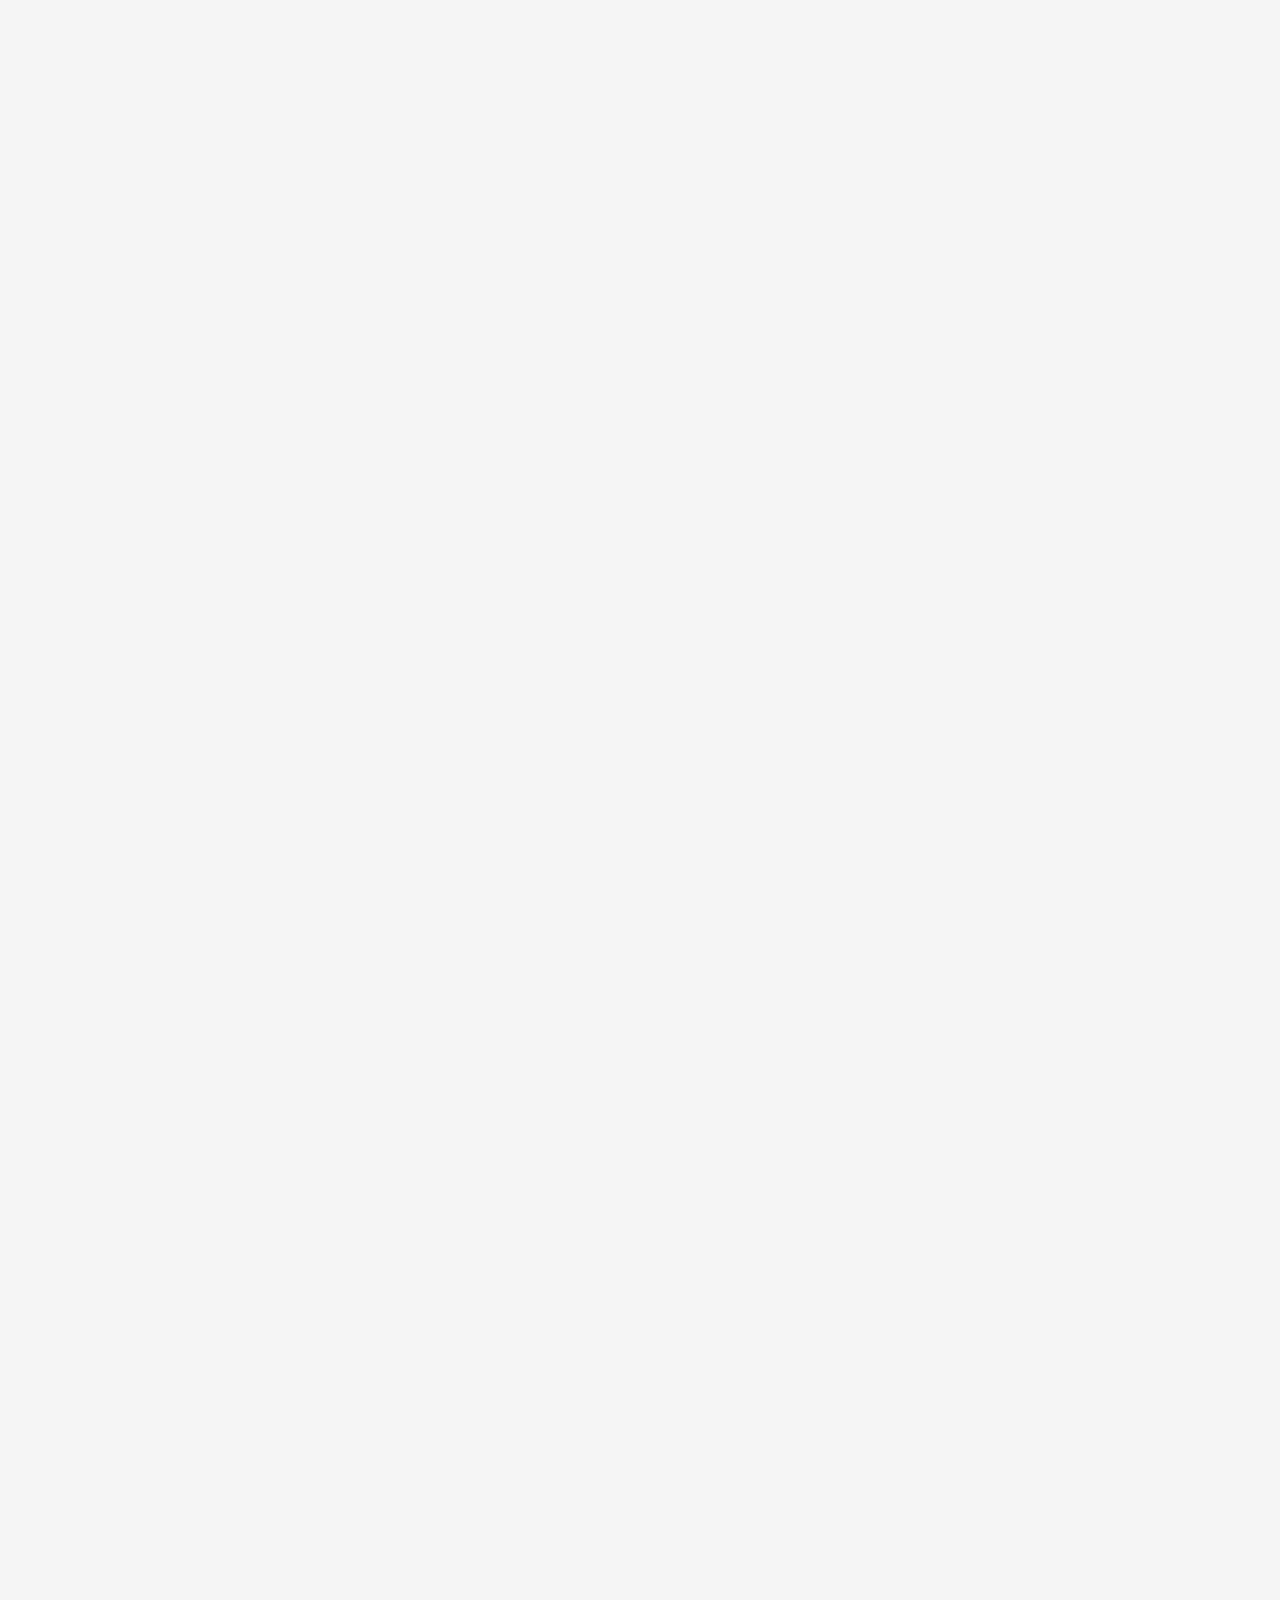
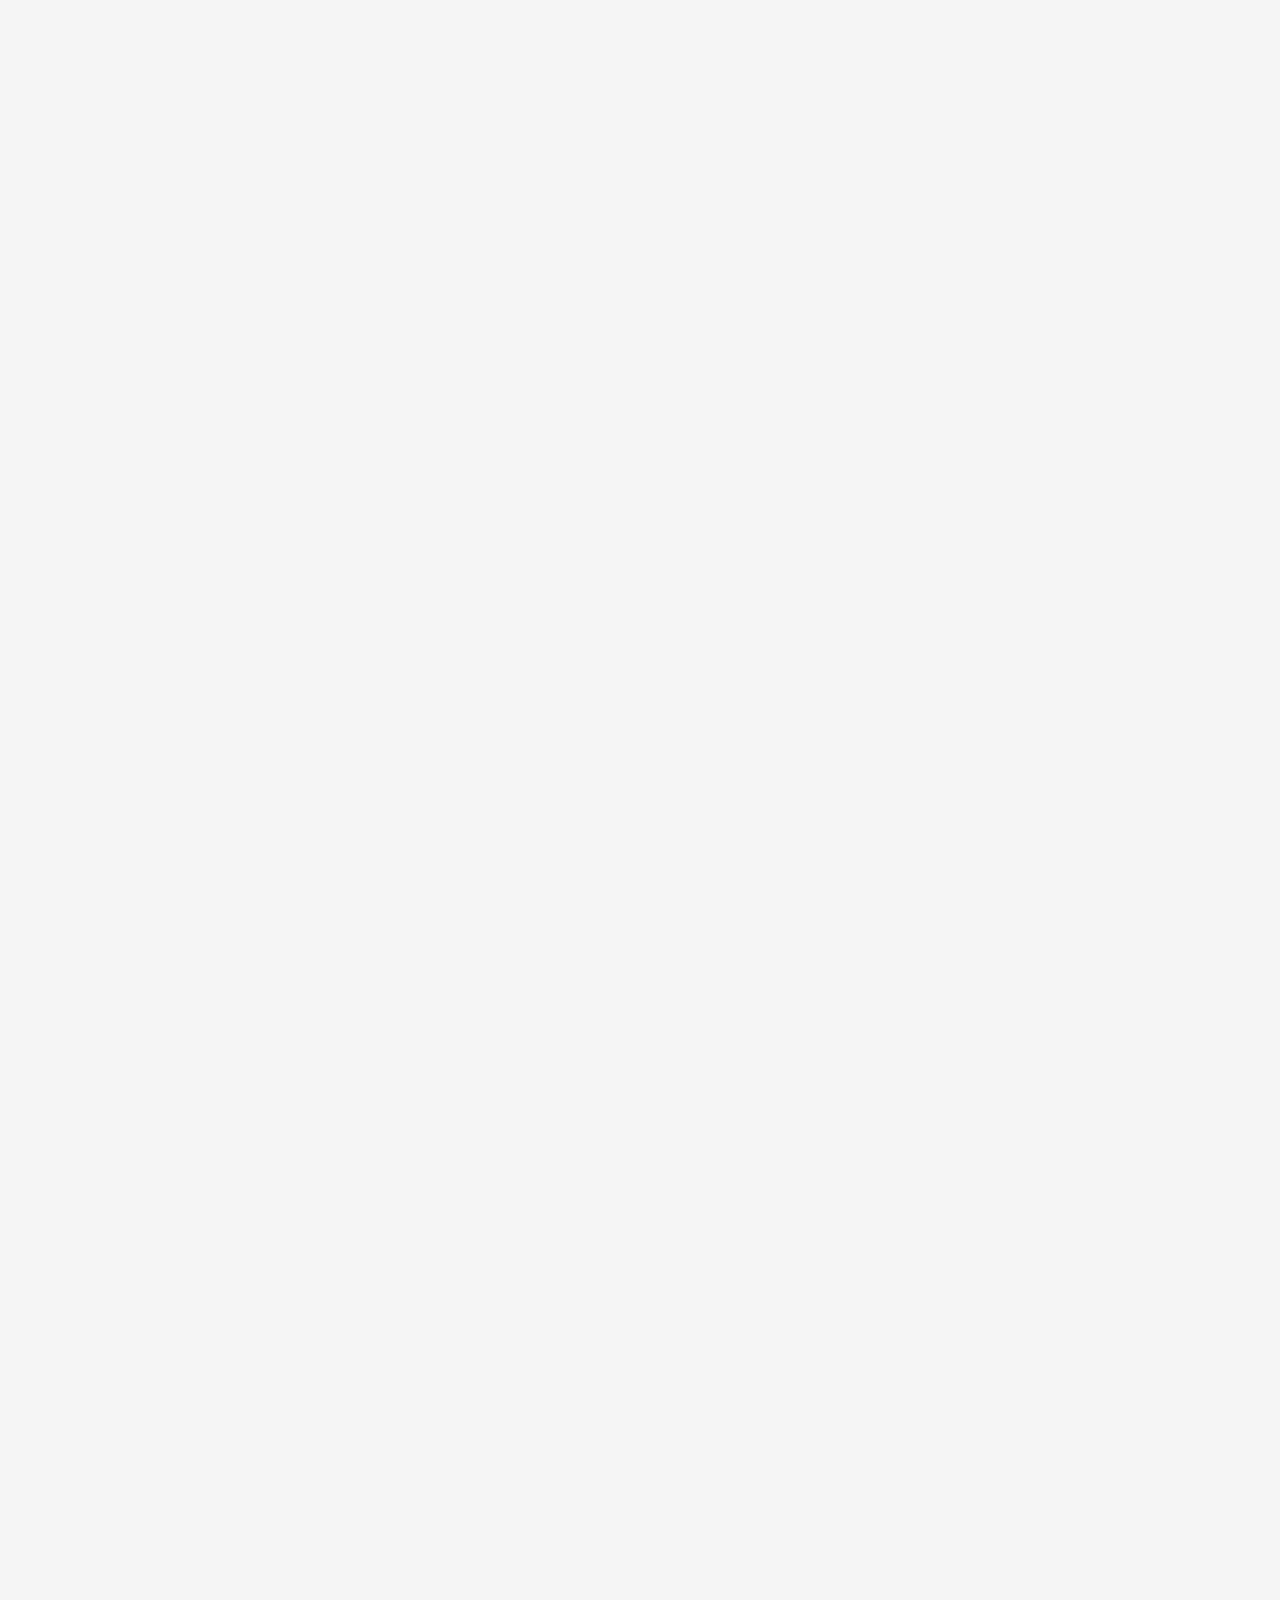
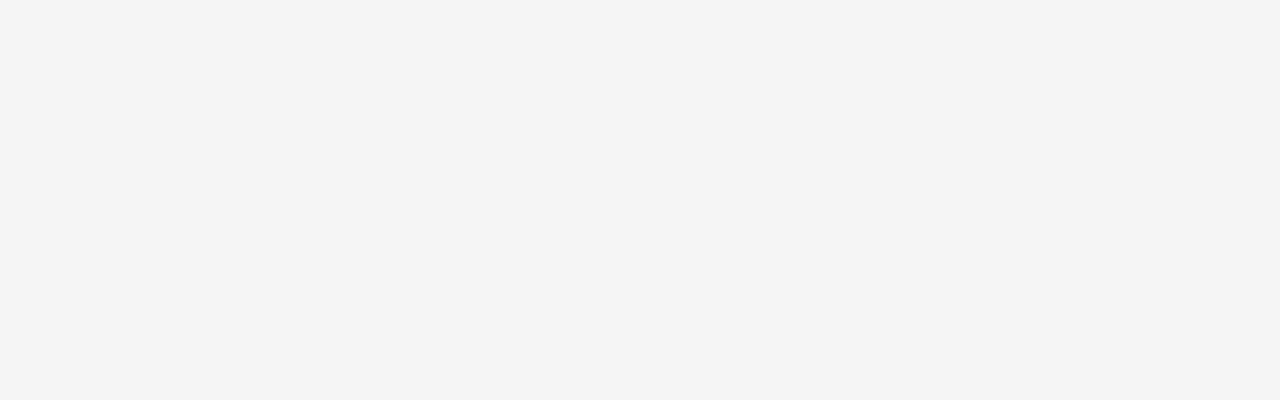
==== commit 3df45252: "1-13" ====
--- a/index.html
+++ b/index.html
@@ -9,7 +9,7 @@
       <meta name="viewport" content="width=device-width, user-scalable=no, initial-scale=1.0, maximum-scale=1.0, minimum-scale=1.0">
       <link rel="shortcut icon" href="./images/favicon.ico" type="image/x-icon" />
       <link rel="icon" href="" type="image/x-icon" />
-      <link rel="stylesheet" href="http://at.alicdn.com/t/font_1007884_3sloxhhxa2o.css">
+      <link rel="stylesheet" href="./css/iconfont.css">
       <link rel="stylesheet" href="./css/reset.css">
       <link rel="stylesheet" href="./css/index.css">
 </head>
--- a/css/iconfont.css
+++ b/css/iconfont.css
@@ -0,0 +1,85 @@
+@font-face {font-family: "iconfont";
+  src: url('iconfont.eot?t=1547302018695'); /* IE9 */
+  src: url('iconfont.eot?t=1547302018695#iefix') format('embedded-opentype'), /* IE6-IE8 */
+  url('[data-uri]') format('woff2'),
+  url('iconfont.woff?t=1547302018695') format('woff'),
+  url('iconfont.ttf?t=1547302018695') format('truetype'), /* chrome, firefox, opera, Safari, Android, iOS 4.2+ */
+  url('iconfont.svg?t=1547302018695#iconfont') format('svg'); /* iOS 4.1- */
+}
+
+.iconfont {
+  font-family: "iconfont" !important;
+  font-size: 16px;
+  font-style: normal;
+  -webkit-font-smoothing: antialiased;
+  -moz-osx-font-smoothing: grayscale;
+}
+
+.icon-gouwuchekong:before {
+  content: "\e600";
+}
+
+.icon-dizhi:before {
+  content: "\e60a";
+}
+
+.icon-alarm:before {
+  content: "\e601";
+}
+
+.icon-icon-:before {
+  content: "\e60b";
+}
+
+.icon-liebiao:before {
+  content: "\e60c";
+}
+
+.icon-jiantoushang:before {
+  content: "\e60d";
+}
+
+.icon-jiantouxia:before {
+  content: "\e60e";
+}
+
+.icon-chuhuo:before {
+  content: "\e602";
+}
+
+.icon-shangpin:before {
+  content: "\e603";
+}
+
+.icon-jinhuo:before {
+  content: "\e604";
+}
+
+.icon-sousuo:before {
+  content: "\e605";
+}
+
+.icon-zhuye:before {
+  content: "\e606";
+}
+
+.icon-fengxianbaogao:before {
+  content: "\e607";
+}
+
+.icon-yingshou:before {
+  content: "\e608";
+}
+
+.icon-xiala:before {
+  content: "\e609";
+}
+
+.icon-chanpinfenxi:before {
+  content: "\e612";
+}
+
+.icon-yonghuming:before {
+  content: "\e617";
+}
+
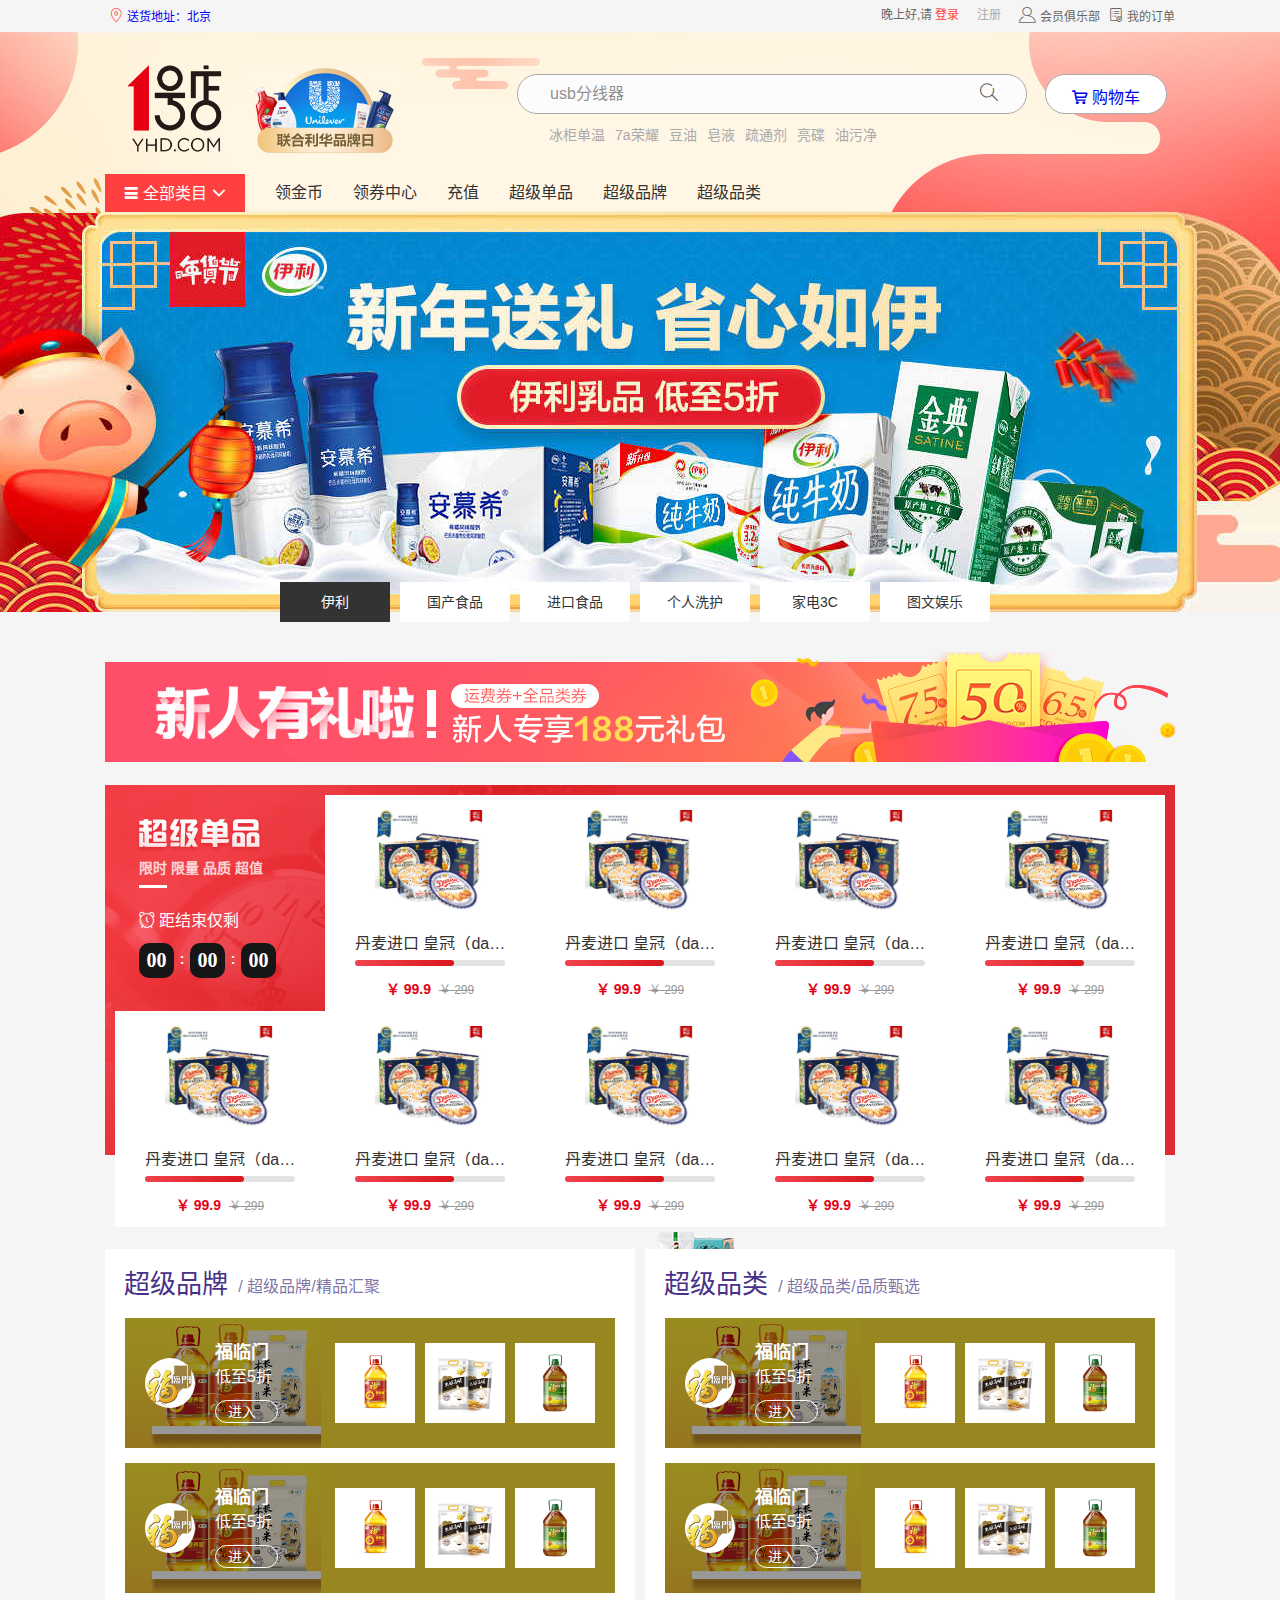
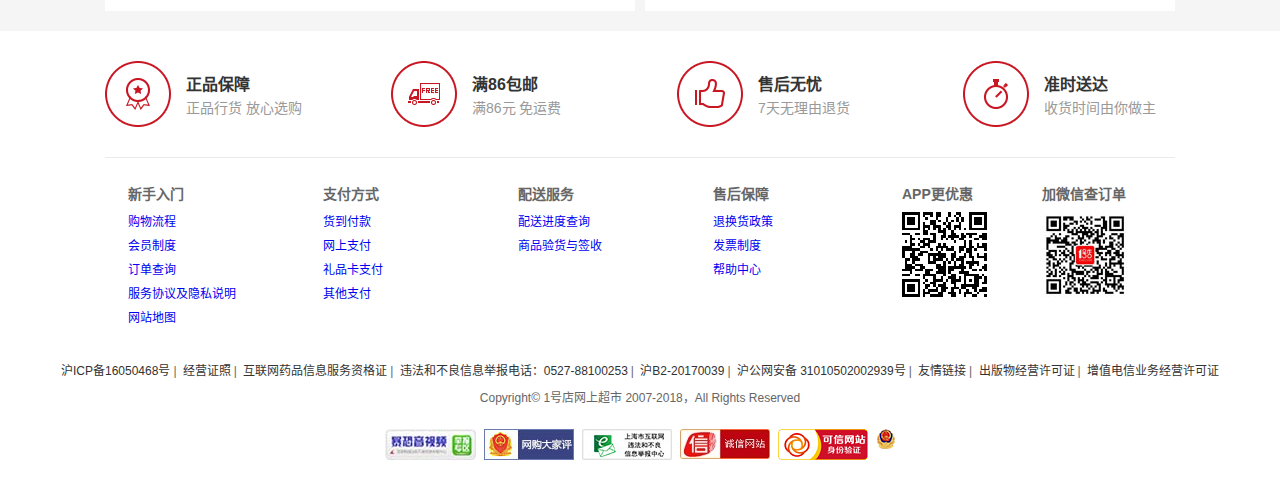
==== commit 7869d388: "2019-1-19" ====
--- a/index.html
+++ b/index.html
@@ -12,11 +12,25 @@
       <link rel="stylesheet" href="./css/iconfont.css">
       <link rel="stylesheet" href="./css/reset.css">
       <link rel="stylesheet" href="./css/index.css">
+      <link rel="stylesheet" href="./css/swiper.min.css">
 </head>
 
 <body>
       <!--头部-->
-      <header class="header">
+      <header>
+            <div class="hd_search_fixed">
+                  <div class="hd_fixed_wrap">
+                        <a href="#">
+                              <img src="./images/fixed.logo.jpg" alt="">
+                        </a>
+                        <div class="hd_search_wrap">
+                              <input type="text" placeholder="usb分线器">
+                              <button>
+                                    <i class="iconfont icon-sousuo"></i>
+                              </button>
+                        </div>
+                  </div>
+            </div>
             <div class="head_top">
                   <div class="contaniner-md">
                         <a href="./index.html">
@@ -34,274 +48,284 @@
                   </div>
             </div>
             <div class="head_center">
-                  <div class="head_nav contaniner-md">
-                        <div class="head_logo">
-                              <a class='logo1' href="./index.html"><img src="./images/logo1.png" alt=""></a>
-                              <a class='logo2' href="./index.html"><img src="./images/logo2.jpg" alt=""></a>
-                        </div>
-                        <div class="head_right">
-                              <div class='head_ss'>
-                                    <input type="text" placeholder="usb分线器">
-                                    <i class="iconfont icon-sousuo"></i>
-                              </div>
-                              <ul>
-                                    <li>冰柜单温</li>
-                                    <li>7a荣耀</li>
-                                    <li>豆油</li>
-                                    <li>皂液</li>
-                                    <li>疏通剂</li>
-                                    <li>亮碟</li>
-                                    <li>油污净</li>
-                              </ul>
-                              <a href="#"> <i class="iconfont icon-gouwuchekong"></i> 购物车</a>
-                        </div>
-                        <div class="head_navs">
-                              <div class="head_navs_left">
-                                    <i class="iconfont icon-liebiao"></i>
-                                    全部类目
-                                    <i class="iconfont icon-jiantouxia"></i>
-                                    <div class="head_navs_left_list">
-                                          <div class="column-item">
-                                                <div class="category-item">
-                                                      <div class="inner">
-                                                            <p>全球进口</p>
-                                                            <ul>
-                                                                  <li>sad</li>
-                                                                  <li>asdas</li>
-                                                                  <li>asdasd</li>
-                                                                  <li>asdas</li>
-                                                                  <li>sad</li>
-                                                                  <li>asdas</li>
-                                                                  <li>asdasd</li>
-                                                                  <li>asdas</li>
-                                                                  <li>sad</li>
-                                                                  <li>asdas</li>
-                                                            </ul>
-                                                      </div>
-                                                </div>
-                                                <div class="category-item">
-                                                      <div class="inner">
-                                                            <p>全球进口</p>
-                                                            <ul>
-                                                                  <li>sad</li>
-                                                                  <li>asdas</li>
-                                                                  <li>asdasd</li>
-                                                                  <li>asdas</li>
-                                                                  <li>sad</li>
-                                                                  <li>asdas</li>
-                                                                  <li>asdasd</li>
-                                                                  <li>asdas</li>
-                                                                  <li>sad</li>
-                                                                  <li>asdas</li>
-                                                            </ul>
-                                                      </div>
-                                                </div>
-                                          </div>
-                                          <div class="column-item">
-                                                <div class="category-item">
-                                                      <div class="inner">
-                                                            <p>全球进口</p>
-                                                            <ul>
-                                                                  <li>sad</li>
-                                                                  <li>asdas</li>
-                                                                  <li>asdasd</li>
-                                                                  <li>asdas</li>
-                                                                  <li>sad</li>
-                                                                  <li>asdas</li>
-                                                                  <li>asdasd</li>
-                                                                  <li>asdas</li>
-                                                                  <li>sad</li>
-                                                                  <li>asdas</li>
-                                                            </ul>
-                                                      </div>
-                                                </div>
-                                                <div class="category-item">
-                                                      <div class="inner">
-                                                            <p>全球进口</p>
-                                                            <ul>
-                                                                  <li>sad</li>
-                                                                  <li>asdas</li>
-                                                                  <li>asdasd</li>
-                                                                  <li>asdas</li>
-                                                                  <li>sad</li>
-                                                                  <li>asdas</li>
-                                                                  <li>asdasd</li>
-                                                                  <li>asdas</li>
-                                                                  <li>sad</li>
-                                                                  <li>asdas</li>
-                                                            </ul>
-                                                      </div>
-                                                </div>
-                                          </div>
-                                          <div class="column-item">
-                                                <div class="category-item">
-                                                      <div class="inner">
-                                                            <p>全球进口</p>
-                                                            <ul>
-                                                                  <li>sad</li>
-                                                                  <li>asdas</li>
-                                                                  <li>asdasd</li>
-                                                                  <li>asdas</li>
-                                                                  <li>sad</li>
-                                                                  <li>asdas</li>
-                                                                  <li>asdasd</li>
-                                                                  <li>asdas</li>
-                                                                  <li>sad</li>
-                                                                  <li>asdas</li>
-                                                            </ul>
-                                                      </div>
-                                                </div>
-                                                <div class="category-item">
-                                                      <div class="inner">
-                                                            <p>全球进口</p>
-                                                            <ul>
-                                                                  <li>sad</li>
-                                                                  <li>asdas</li>
-                                                                  <li>asdasd</li>
-                                                                  <li>asdas</li>
-                                                                  <li>sad</li>
-                                                                  <li>asdas</li>
-                                                                  <li>asdasd</li>
-                                                                  <li>asdas</li>
-                                                                  <li>sad</li>
-                                                                  <li>asdas</li>
-                                                            </ul>
-                                                      </div>
-                                                </div>
-                                          </div>
-                                          <div class="column-item">
-                                                <div class="category-item">
-                                                      <div class="inner">
-                                                            <p>全球进口</p>
-                                                            <ul>
-                                                                  <li>sad</li>
-                                                                  <li>asdas</li>
-                                                                  <li>asdasd</li>
-                                                                  <li>asdas</li>
-                                                                  <li>sad</li>
-                                                                  <li>asdas</li>
-                                                                  <li>asdasd</li>
-                                                                  <li>asdas</li>
-                                                                  <li>sad</li>
-                                                                  <li>asdas</li>
-                                                            </ul>
-                                                      </div>
-                                                </div>
-                                                <div class="category-item">
-                                                      <div class="inner">
-                                                            <p>全球进口</p>
-                                                            <ul>
-                                                                  <li>sad</li>
-                                                                  <li>asdas</li>
-                                                                  <li>asdasd</li>
-                                                                  <li>asdas</li>
-                                                                  <li>sad</li>
-                                                                  <li>asdas</li>
-                                                                  <li>asdasd</li>
-                                                                  <li>asdas</li>
-                                                                  <li>sad</li>
-                                                                  <li>asdas</li>
-                                                            </ul>
-                                                      </div>
-                                                </div>
-                                          </div>
-                                          <div class="column-item">
-                                                <div class="category-item">
-                                                      <div class="inner">
-                                                            <p>全球进口</p>
-                                                            <ul>
-                                                                  <li>sad</li>
-                                                                  <li>asdas</li>
-                                                                  <li>asdasd</li>
-                                                                  <li>asdas</li>
-                                                                  <li>sad</li>
-                                                                  <li>asdas</li>
-                                                                  <li>asdasd</li>
-                                                                  <li>asdas</li>
-                                                                  <li>sad</li>
-                                                                  <li>asdas</li>
-                                                            </ul>
-                                                      </div>
-                                                </div>
-                                                <div class="category-item">
-                                                      <div class="inner">
-                                                            <p>全球进口</p>
-                                                            <ul>
-                                                                  <li>sad</li>
-                                                                  <li>asdas</li>
-                                                                  <li>asdasd</li>
-                                                                  <li>asdas</li>
-                                                                  <li>sad</li>
-                                                                  <li>asdas</li>
-                                                                  <li>asdasd</li>
-                                                                  <li>asdas</li>
-                                                                  <li>sad</li>
-                                                                  <li>asdas</li>
-                                                            </ul>
-                                                      </div>
-                                                </div>
-                                          </div>
-                                          <div class="column-item">
-                                                <div class="category-item">
-                                                      <div class="inner">
-                                                            <p>全球进口</p>
-                                                            <ul>
-                                                                  <li>sad</li>
-                                                                  <li>asdas</li>
-                                                                  <li>asdasd</li>
-                                                                  <li>asdas</li>
-                                                                  <li>sad</li>
-                                                                  <li>asdas</li>
-                                                                  <li>asdasd</li>
-                                                                  <li>asdas</li>
-                                                                  <li>sad</li>
-                                                                  <li>asdas</li>
-                                                            </ul>
-                                                      </div>
-                                                </div>
-                                                <div class="category-item">
-                                                      <div class="inner">
-                                                            <p>全球进口</p>
-                                                            <ul>
-                                                                  <li>sad</li>
-                                                                  <li>asdas</li>
-                                                                  <li>asdasd</li>
-                                                                  <li>asdas</li>
-                                                                  <li>sad</li>
-                                                                  <li>asdas</li>
-                                                                  <li>asdasd</li>
-                                                                  <li>asdas</li>
-                                                                  <li>sad</li>
-                                                                  <li>asdas</li>
-                                                            </ul>
-                                                      </div>
-                                                </div>
-                                          </div>
-                                    </div>
-                              </div>
-                              <a href="#">领金币</a>
-                              <a href="#">领券中心</a>
-                              <a href="#">充值</a>
-                              <a href="#">超级单品</a>
-                              <a href="#">超级品牌</a>
-                              <a href="#">超级品类</a>
+                  <div class="header_bp">
+                        <div class="head_nav">
+                              <div class="head_logo">
+                                    <a class='logo1' href="./index.html"><img src="./images/logo1.png" alt=""></a>
+                                    <a class='logo2' href="./index.html"><img src="./images/logo2.jpg" alt=""></a>
+                              </div>
+                              <div class="head_right">
+                                    <div class='head_ss'>
+                                          <input type="text" placeholder="usb分线器">
+                                          <i class="iconfont icon-sousuo"></i>
+                                    </div>
+                                    <ul>
+                                          <li>冰柜单温</li>
+                                          <li>7a荣耀</li>
+                                          <li>豆油</li>
+                                          <li>皂液</li>
+                                          <li>疏通剂</li>
+                                          <li>亮碟</li>
+                                          <li>油污净</li>
+                                    </ul>
+                                    <a href="#"> <i class="iconfont icon-gouwuchekong"></i> 购物车</a>
+                              </div>
+                              <div class="head_navs">
+                                    <div class="head_nav_left">
+                                          <div class="head_navs_left">
+                                                <i class="iconfont icon-liebiao"></i>
+                                                全部类目
+                                                <i class="iconfont icon-jiantouxia"></i>
+                                          </div>
+                                          <div class="head_navs_left_list">
+                                                <div class="column_item">
+                                                      <div class="category_item">
+                                                            <div class="inner">
+                                                                  <p>全球进口</p>
+                                                                  <ul>
+                                                                        <li>sad</li>
+                                                                        <li>asdas</li>
+                                                                        <li>asdasd</li>
+                                                                        <li>asdas</li>
+                                                                        <li>sad</li>
+                                                                        <li>asdas</li>
+                                                                        <li>asdasd</li>
+                                                                        <li>asdas</li>
+                                                                        <li>sad</li>
+                                                                        <li>asdas</li>
+                                                                  </ul>
+                                                            </div>
+                                                      </div>
+                                                      <div class="category_item">
+                                                            <div class="inner">
+                                                                  <p>全球进口</p>
+                                                                  <ul>
+                                                                        <li>sad</li>
+                                                                        <li>asdas</li>
+                                                                        <li>asdasd</li>
+                                                                        <li>asdas</li>
+                                                                        <li>sad</li>
+                                                                        <li>asdas</li>
+                                                                        <li>asdasd</li>
+                                                                        <li>asdas</li>
+                                                                        <li>sad</li>
+                                                                        <li>asdas</li>
+                                                                  </ul>
+                                                            </div>
+                                                      </div>
+                                                </div>
+                                                <div class="column_item">
+                                                      <div class="category_item">
+                                                            <div class="inner">
+                                                                  <p>全球进口</p>
+                                                                  <ul>
+                                                                        <li>sad</li>
+                                                                        <li>asdas</li>
+                                                                        <li>asdasd</li>
+                                                                        <li>asdas</li>
+                                                                        <li>sad</li>
+                                                                        <li>asdas</li>
+                                                                        <li>asdasd</li>
+                                                                        <li>asdas</li>
+                                                                        <li>sad</li>
+                                                                        <li>asdas</li>
+                                                                  </ul>
+                                                            </div>
+                                                      </div>
+                                                      <div class="category_item">
+                                                            <div class="inner">
+                                                                  <p>全球进口</p>
+                                                                  <ul>
+                                                                        <li>sad</li>
+                                                                        <li>asdas</li>
+                                                                        <li>asdasd</li>
+                                                                        <li>asdas</li>
+                                                                        <li>sad</li>
+                                                                        <li>asdas</li>
+                                                                        <li>asdasd</li>
+                                                                        <li>asdas</li>
+                                                                        <li>sad</li>
+                                                                        <li>asdas</li>
+                                                                  </ul>
+                                                            </div>
+                                                      </div>
+                                                </div>
+                                                <div class="column_item">
+                                                      <div class="category_item">
+                                                            <div class="inner">
+                                                                  <p>全球进口</p>
+                                                                  <ul>
+                                                                        <li>sad</li>
+                                                                        <li>asdas</li>
+                                                                        <li>asdasd</li>
+                                                                        <li>asdas</li>
+                                                                        <li>sad</li>
+                                                                        <li>asdas</li>
+                                                                        <li>asdasd</li>
+                                                                        <li>asdas</li>
+                                                                        <li>sad</li>
+                                                                        <li>asdas</li>
+                                                                  </ul>
+                                                            </div>
+                                                      </div>
+                                                      <div class="category_item">
+                                                            <div class="inner">
+                                                                  <p>全球进口</p>
+                                                                  <ul>
+                                                                        <li>sad</li>
+                                                                        <li>asdas</li>
+                                                                        <li>asdasd</li>
+                                                                        <li>asdas</li>
+                                                                        <li>sad</li>
+                                                                        <li>asdas</li>
+                                                                        <li>asdasd</li>
+                                                                        <li>asdas</li>
+                                                                        <li>sad</li>
+                                                                        <li>asdas</li>
+                                                                  </ul>
+                                                            </div>
+                                                      </div>
+                                                </div>
+                                                <div class="column_item">
+                                                      <div class="category_item">
+                                                            <div class="inner">
+                                                                  <p>全球进口</p>
+                                                                  <ul>
+                                                                        <li>sad</li>
+                                                                        <li>asdas</li>
+                                                                        <li>asdasd</li>
+                                                                        <li>asdas</li>
+                                                                        <li>sad</li>
+                                                                        <li>asdas</li>
+                                                                        <li>asdasd</li>
+                                                                        <li>asdas</li>
+                                                                        <li>sad</li>
+                                                                        <li>asdas</li>
+                                                                  </ul>
+                                                            </div>
+                                                      </div>
+                                                      <div class="category_item">
+                                                            <div class="inner">
+                                                                  <p>全球进口</p>
+                                                                  <ul>
+                                                                        <li>sad</li>
+                                                                        <li>asdas</li>
+                                                                        <li>asdasd</li>
+                                                                        <li>asdas</li>
+                                                                        <li>sad</li>
+                                                                        <li>asdas</li>
+                                                                        <li>asdasd</li>
+                                                                        <li>asdas</li>
+                                                                        <li>sad</li>
+                                                                        <li>asdas</li>
+                                                                  </ul>
+                                                            </div>
+                                                      </div>
+                                                </div>
+                                                <div class="column_item">
+                                                      <div class="category_item">
+                                                            <div class="inner">
+                                                                  <p>全球进口</p>
+                                                                  <ul>
+                                                                        <li>sad</li>
+                                                                        <li>asdas</li>
+                                                                        <li>asdasd</li>
+                                                                        <li>asdas</li>
+                                                                        <li>sad</li>
+                                                                        <li>asdas</li>
+                                                                        <li>asdasd</li>
+                                                                        <li>asdas</li>
+                                                                        <li>sad</li>
+                                                                        <li>asdas</li>
+                                                                  </ul>
+                                                            </div>
+                                                      </div>
+                                                      <div class="category_item">
+                                                            <div class="inner">
+                                                                  <p>全球进口</p>
+                                                                  <ul>
+                                                                        <li>sad</li>
+                                                                        <li>asdas</li>
+                                                                        <li>asdasd</li>
+                                                                        <li>asdas</li>
+                                                                        <li>sad</li>
+                                                                        <li>asdas</li>
+                                                                        <li>asdasd</li>
+                                                                        <li>asdas</li>
+                                                                        <li>sad</li>
+                                                                        <li>asdas</li>
+                                                                  </ul>
+                                                            </div>
+                                                      </div>
+                                                </div>
+                                                <div class="column_item">
+                                                      <div class="category_item">
+                                                            <div class="inner">
+                                                                  <p>全球进口</p>
+                                                                  <ul>
+                                                                        <li>sad</li>
+                                                                        <li>asdas</li>
+                                                                        <li>asdasd</li>
+                                                                        <li>asdas</li>
+                                                                        <li>sad</li>
+                                                                        <li>asdas</li>
+                                                                        <li>asdasd</li>
+                                                                        <li>asdas</li>
+                                                                        <li>sad</li>
+                                                                        <li>asdas</li>
+                                                                  </ul>
+                                                            </div>
+                                                      </div>
+                                                      <div class="category_item">
+                                                            <div class="inner">
+                                                                  <p>全球进口</p>
+                                                                  <ul>
+                                                                        <li>sad</li>
+                                                                        <li>asdas</li>
+                                                                        <li>asdasd</li>
+                                                                        <li>asdas</li>
+                                                                        <li>sad</li>
+                                                                        <li>asdas</li>
+                                                                        <li>asdasd</li>
+                                                                        <li>asdas</li>
+                                                                        <li>sad</li>
+                                                                        <li>asdas</li>
+                                                                  </ul>
+                                                            </div>
+                                                      </div>
+                                                </div>
+                                          </div>
+                                    </div>
+                                    <ul class="head_nav_right">
+                                          <li><a href="#">领金币</a></li>
+                                          <li><a href="#">领券中心</a></li>
+                                          <li><a href="#">充值</a></li>
+                                          <li><a href="#">超级单品</a></li>
+                                          <li><a href="#">超级品牌</a></li>
+                                          <li><a href="#">超级品类</a></li>
+                                    </ul>
+                              </div>
                         </div>
                   </div>
             </div>
             <div class="head_banner">
-                  <ul class="banner_box">
-                  </ul>
-                  <ul class="tip_box contaniner-md">
-                  </ul>
+                  <div class="lunbo_img">
+                        <ul class="lunbo_ul">
+                        </ul>
+                  </div>
+                  <div class="lb_tab">
+                        <ul class="lb_tab_ul">
+                        </ul>
+                  </div>
             </div>
       </header>
 
       <!--主体-->
-      <main class="contaniner-md">
+      <main>
             <!-- 新人领券 -->
             <div class="coupon"><a href="http://www.baidu.com"> <img src="./images/xinrenyouli.png" alt=""> </a> </div>
             <!-- 超级单品 -->
-            <div class="single_con">
+            <div class="single_con ">
                   <div class="super_item">
                         <ul>
                               <li class="single_one">
@@ -316,11 +340,11 @@
                                                 距结束仅剩
                                           </div>
                                           <div class="djs_time">
-                                                <span></span>
+                                                <span>00</span>
                                                 <i>:</i>
-                                                <span></span>
+                                                <span>00</span>
                                                 <i>:</i>
-                                                <span></span>
+                                                <span>00</span>
                                           </div>
                                     </div>
                               </li>
@@ -516,6 +540,7 @@
                         </ul>
                   </div>
                   <div class="happy_summer">
+                        <img class="happy_ggw" src="./images/szss.png" alt="">
                         <div class="happy_bott">
                               <p>下载APP</p>
                               <img src="./images/ewm.jpg" alt="">
@@ -527,9 +552,198 @@
                         </a>
                   </div>
             </div>
+            <!-- 超级品牌 -->
+            <div class="brand_class_floor">
+                  <!-- 超级品牌 -->
+                  <div class="super_brand">
+                        <div class="brand_title">
+                              <span class="brand_tittle_common_firstc">超级品牌</span>
+                              <span class="brand_tittle_common_lastc">/ 超级品牌/精品汇聚</span>
+                        </div>
+                        <div class="brand_m_common">
+                              <img class="brand_bg_img" src="./images/fulinmen.jpg" alt="">
+                              <div class="brand_bg_img_mc"></div>
+                              <div class="logo">
+                                    <img src="./images/fulinmenlogo.jpg" alt="">
+                                    <div class="logo_hover"></div>
+                              </div>
+                              <div class="brand_pinpai">
+                                    <div class="brand_pb_t">福临门</div>
+                                    <div class="brand_pb_two">低至5折</div>
+                                    <div class="brand_jr">
+                                          进入
+                                          <i class="iconfont"></i>
+                                    </div>
+                              </div>
+                              <div class="brand_sp_bg"><img src="./images/ppbg1.jpg" alt=""></div>
+                              <div class="brand_sp_bg"><img src="./images/ppbg2.jpg" alt=""></div>
+                              <div class="brand_sp_bg"><img src="./images/ppbg3.jpg" alt=""></div>
+                        </div>
+                        <div class="brand_m_common_bot">
+                              <div class="brand_m_common">
+                                    <img class="brand_bg_img" src="./images/fulinmen.jpg" alt="">
+                                    <div class="brand_bg_img_mc"></div>
+                                    <div class="logo">
+                                          <img src="./images/fulinmenlogo.jpg" alt="">
+                                          <div class="logo_hover"></div>
+                                    </div>
+                                    <div class="brand_pinpai">
+                                          <div class="brand_pb_t">福临门</div>
+                                          <div class="brand_pb_two">低至5折</div>
+                                          <div class="brand_jr">
+                                                进入
+                                                <i class="iconfont"></i>
+                                          </div>
+                                    </div>
+                                    <div class="brand_sp_bg"><img src="./images/ppbg1.jpg" alt=""></div>
+                                    <div class="brand_sp_bg"><img src="./images/ppbg2.jpg" alt=""></div>
+                                    <div class="brand_sp_bg"><img src="./images/ppbg3.jpg" alt=""></div>
+                              </div>
+                        </div>
+                  </div>
+                  <!-- 超级品类 -->
+                  <div class="super_brand right">
+                        <div class="brand_title">
+                              <span class="brand_tittle_common_firstc">超级品类</span>
+                              <span class="brand_tittle_common_lastc">/ 超级品类/品质甄选</span>
+                        </div>
+                        <div class="brand_m_common">
+                              <img class="brand_bg_img" src="./images/fulinmen.jpg" alt="">
+                              <div class="brand_bg_img_mc"></div>
+                              <div class="logo">
+                                    <img src="./images/fulinmenlogo.jpg" alt="">
+                                    <div class="logo_hover"></div>
+                              </div>
+                              <div class="brand_pinpai">
+                                    <div class="brand_pb_t">福临门</div>
+                                    <div class="brand_pb_two">低至5折</div>
+                                    <div class="brand_jr">
+                                          进入
+                                          <i class="iconfont"></i>
+                                    </div>
+                              </div>
+                              <div class="brand_sp_bg"><img src="./images/ppbg1.jpg" alt=""></div>
+                              <div class="brand_sp_bg"><img src="./images/ppbg2.jpg" alt=""></div>
+                              <div class="brand_sp_bg"><img src="./images/ppbg3.jpg" alt=""></div>
+                        </div>
+                        <div class="brand_m_common_bot">
+                              <div class="brand_m_common">
+                                    <img class="brand_bg_img" src="./images/fulinmen.jpg" alt="">
+                                    <div class="brand_bg_img_mc"></div>
+                                    <div class="logo">
+                                          <img src="./images/fulinmenlogo.jpg" alt="">
+                                          <div class="logo_hover"></div>
+                                    </div>
+                                    <div class="brand_pinpai">
+                                          <div class="brand_pb_t">福临门</div>
+                                          <div class="brand_pb_two">低至5折</div>
+                                          <div class="brand_jr">
+                                                进入
+                                                <i class="iconfont"></i>
+                                          </div>
+                                    </div>
+                                    <div class="brand_sp_bg"><img src="./images/ppbg1.jpg" alt=""></div>
+                                    <div class="brand_sp_bg"><img src="./images/ppbg2.jpg" alt=""></div>
+                                    <div class="brand_sp_bg"><img src="./images/ppbg3.jpg" alt=""></div>
+                              </div>
+                        </div>
+                  </div>
+            </div>
+            <!-- 品质进口 -->
       </main>
       <!--底部-->
-      <footer></footer>
+      <footer>
+            <div class="fotcon1 contaniner-md">
+                  <a href="#">
+                        <img src="./images/fotlog1.jpg" alt="">
+                        <b>正品保障</b>
+                        <span>正品行货 放心选购</span>
+                  </a>
+                  <a href="#">
+                        <img src="./images/fotlog2.jpg" alt="">
+                        <b>满86包邮</b>
+                        <span>满86元 免运费</span>
+                  </a>
+                  <a href="#">
+                        <img src="./images/fotlog3.jpg" alt="">
+                        <b>售后无忧</b>
+                        <span>7天无理由退货</span>
+                  </a>
+                  <a href="#">
+                        <img src="./images/fotlog4.jpg" alt="">
+                        <b>准时送达</b>
+                        <span>收货时间由你做主</span>
+                  </a>
+            </div>
+            <div class="fotcon2 contaniner-md">
+                  <div class="left_dl">
+                        <dl>
+                              <dt>新手入门</dt>
+                              <dd><a href="#">购物流程</a></dd>
+                              <dd><a href="#">会员制度</a></dd>
+                              <dd><a href="#">订单查询</a></dd>
+                              <dd><a href="#">服务协议及隐私说明</a></dd>
+                              <dd><a href="#">网站地图</a></dd>
+                        </dl>
+                        <dl>
+                              <dt>支付方式</dt>
+                              <dd><a href="#">货到付款</a></dd>
+                              <dd><a href="#">网上支付</a></dd>
+                              <dd><a href="#">礼品卡支付</a></dd>
+                              <dd><a href="#">其他支付</a></dd>
+                        </dl>
+                        <dl>
+                              <dt>配送服务</dt>
+                              <dd><a href="#">配送进度查询</a></dd>
+                              <dd><a href="#">商品验货与签收</a></dd>
+                        </dl>
+                        <dl>
+                              <dt>售后保障</dt>
+                              <dd><a href="#">退换货政策</a></dd>
+                              <dd><a href="#">发票制度</a></dd>
+                              <dd><a href="#">帮助中心</a></dd>
+                        </dl>
+                  </div>
+                  <div class="right_img">
+                        <div class="ewm">
+                              <p>APP更优惠</p>
+                              <a href="#">
+                                    <img src="./images/app.png" alt="APP更优惠二维码">
+                              </a>
+                        </div>
+                        <div class="ewm">
+                              <p>加微信查订单</p>
+                              <a href="#">
+                                    <img src="./images/vx.jpg" alt="加微信查订单二维码">
+                              </a>
+                        </div>
+                  </div>
+            </div>
+            <div class="fotcon3">
+                  <p class="ft_footer_link"></p>
+                  <p class="ft_footer_link">
+                        <a href="#">沪ICP备16050468号</a>|
+                        <a href="#">经营证照</a>|
+                        <a href="#">互联网药品信息服务资格证</a>|
+                        <a href="#">违法和不良信息举报电话：0527-88100253</a>|
+                        <a href="#">沪B2-20170039</a>|
+                        <a href="#">沪公网安备 31010502002939号</a>|
+                        <a href="#">友情链接</a>|
+                        <a href="#">出版物经营许可证</a>|
+                        <a href="#">增值电信业务经营许可证</a>
+                  </p>
+                  <p>Copyright© 1号店网上超市 2007-2018，All Rights Reserved</p>
+                  <p></p>
+                  <small class="ft_pic_link">
+                        <a href="#"><img src="./images/bt1.jpg" alt=""></a>
+                        <a href="#"><img src="./images/bt2.jpg" alt=""></a>
+                        <a href="#"><img src="./images/bt3.jpg" alt=""></a>
+                        <a href="#"><img src="./images/bt4.jpg" alt=""></a>
+                        <a href="#"><img src="./images/bt5.png" alt=""></a>
+                        <a href="#"><img src="./images/bt6.png" alt=""></a>
+                  </small>
+            </div>
+      </footer>
 </body>
 
 </html>
--- a/css/index.css
+++ b/css/index.css
@@ -1,7 +1,6 @@
 html,
 body {
   width: 100%;
-  height: 10000px;
   background: #f5f5f5;
   color: #666666;
 }
@@ -9,6 +8,67 @@
 .contaniner-md {
   width: 1070px;
   margin: auto;
+  overflow: hidden;
+}
+.hd_search_fixed {
+  position: fixed;
+  top: -60px;
+  left: 0;
+  z-index: 1050;
+  width: 100%;
+  height: 60px;
+  box-shadow: 0 4px 15px 0 rgba(0, 0, 0, 0);
+  background-color: #fff;
+  transition: all .5s;
+}
+.hd_search_fixed .hd_fixed_wrap {
+  width: 1070px;
+  margin: 0 auto;
+}
+.hd_search_fixed .hd_fixed_wrap a {
+  display: block;
+  width: 150px;
+  float: left;
+}
+.hd_search_fixed .hd_fixed_wrap a img {
+  width: 100%;
+  height: 100%;
+}
+.hd_search_fixed .hd_fixed_wrap .hd_search_wrap {
+  float: left;
+  margin: 10px 0 0 0;
+  position: relative;
+  margin-left: 80px;
+  padding: 2px;
+  background-color: #ff4040;
+  border-radius: 100px;
+  line-height: 36px;
+}
+.hd_search_fixed .hd_fixed_wrap .hd_search_wrap input {
+  width: 406px;
+  border-top-left-radius: 100px;
+  border-bottom-left-radius: 100px;
+  background-color: #fff;
+  float: left;
+  height: 36px;
+  outline: 0 none;
+  border: 0 none;
+  padding-left: 32px;
+  font-size: 14px;
+  color: #333;
+}
+.hd_search_fixed .hd_fixed_wrap .hd_search_wrap button {
+  width: 68px;
+  border-top-right-radius: 100px;
+  border-bottom-right-radius: 100px;
+  float: left;
+  height: 36px;
+  border: 0 none;
+  background-color: #ff4040;
+  text-align: center;
+  color: #fff;
+  cursor: pointer;
+  outline: 0;
 }
 .head_top {
   width: 100%;
@@ -54,81 +114,96 @@
 .head_center {
   width: 100%;
   height: 180px;
-  background: url(../images/ban-bg.jpg) no-repeat;
-  background-size: contain;
-}
-.head_center .head_logo {
+  background-color: #f6f6f6;
+}
+.head_center .header_bp {
+  max-width: 1920px;
+  margin: auto;
+  position: relative;
+  height: 180px;
+  width: 100%;
+  background-size: cover;
+  min-width: 1070px;
+  background: url('../images/ban-bg.jpg') no-repeat center center;
+}
+.head_center .head_nav {
+  position: absolute;
+  height: 180px;
+  background-repeat: no-repeat;
+  top: 0px;
+  left: 50%;
+  margin-left: -535px;
+}
+.head_center .head_nav .head_logo {
   width: 300px;
   height: 140px;
   display: inline-block;
 }
-.head_center .head_logo a {
+.head_center .head_nav .head_logo a {
   display: inline-block;
   width: 140px;
   height: 140px;
   float: left;
 }
-.head_center .head_logo a img {
-  width: 100%;
-  height: 100%;
-}
-.head_center .head_logo .logo2 {
+.head_center .head_nav .head_logo a img {
+  width: 100%;
+  height: 100%;
+}
+.head_center .head_nav .head_logo .logo2 {
   width: 160px;
   height: 90px;
   margin-top: 35px;
 }
-.head_center .head_right {
+.head_center .head_nav .head_right {
   width: 650px;
   height: 117px;
   position: relative;
+  right: -112px;
   display: inline-block;
   float: right;
-  margin-right: 20px;
-}
-.head_center .head_right .head_ss {
+}
+.head_center .head_nav .head_right .head_ss {
   position: absolute;
   bottom: 35px;
   float: left;
 }
-.head_center .head_right .head_ss input {
+.head_center .head_nav .head_right .head_ss input {
   width: 476px;
-  height: 36px;
+  height: 38px;
   padding-left: 32px;
-  line-height: 36px;
+  line-height: 38px;
   border-radius: 20px;
   border: 1px solid #aaa;
   background: #fcfcfc;
   font-size: 16px;
   color: #333;
 }
-.head_center .head_right .head_ss input:hover {
+.head_center .head_nav .head_right .head_ss input:hover {
   background: #fff;
   border-color: red;
 }
-.head_center .head_right .head_ss i {
+.head_center .head_nav .head_right .head_ss i {
   position: relative;
   right: 50px;
   cursor: pointer;
   font-size: 18px;
 }
-.head_center .head_right ul {
+.head_center .head_nav .head_right ul {
   position: absolute;
   bottom: 0;
   left: 32px;
-  width: 650px;
-  height: 27px;
   line-height: 27px;
   font-size: 14px;
   color: #aaa;
 }
-.head_center .head_right ul li {
+.head_center .head_nav .head_right ul li {
   float: left;
   margin-right: 10px;
 }
-.head_center .head_right ul li:hover {
-  color: #333;
-}
-.head_center .head_right a {
+.head_center .head_nav .head_right ul li:hover {
+  color: #333;
+}
+.head_center .head_nav .head_right a {
   display: inline-block;
   text-align: center;
   font-size: 16px;
@@ -142,42 +217,45 @@
   bottom: 35px;
   right: 0;
 }
-.head_center .head_right a:hover {
+.head_center .head_nav .head_right a:hover {
   background: #fcfcfc;
 }
-.head_center .head_right a img {
+.head_center .head_nav .head_right a img {
   width: 18px;
   height: 18px;
   vertical-align: middle;
 }
-.head_center .head_navs {
+.head_center .head_nav .head_navs {
+  position: absolute;
+  bottom: 0;
+  left: 0;
   height: 38px;
   line-height: 38px;
+}
+.head_center .head_nav .head_navs .head_nav_left {
+  position: absolute;
+  width: 140px;
+  height: 100%;
+}
+.head_center .head_nav .head_navs .head_nav_left .head_navs_left {
+  height: 100%;
+  text-align: center;
+  color: #fff;
   font-size: 16px;
-}
-.head_center .head_navs .head_navs_left {
-  display: inline-block;
-  width: 140px;
-  height: 38px;
-  background: #ff4040;
-  text-align: center;
-  line-height: 38px;
-  color: #fff;
-  position: relative;
-}
-.head_center .head_navs .head_navs_left:hover .head_navs_left_list {
-  display: block;
-  z-index: 100;
-}
-.head_center .head_navs .head_navs_left .head_navs_left_list {
-  position: absolute;
+  background-color: #ff4040;
+  cursor: pointer;
+}
+.head_center .head_nav .head_navs .head_nav_left .head_navs_left_list {
   display: none;
+  position: absolute;
+  top: 38px;
+  left: 0;
   width: 1068px;
   height: 410px;
+  background-color: #fff;
   border: 1px solid #ff4040;
-  background-color: #fff;
-}
-.head_center .head_navs .head_navs_left .head_navs_left_list .column-item {
+}
+.head_center .head_nav .head_navs .head_nav_left .head_navs_left_list .column_item {
   display: inline-block;
   float: left;
   width: 155px;
@@ -185,108 +263,135 @@
   margin: 30px 0;
   border-right: 1px solid #e9e9e9;
 }
-.head_center .head_navs .head_navs_left .head_navs_left_list .column-item .category-item {
+.head_center .head_nav .head_navs .head_nav_left .head_navs_left_list .column_item .category_item {
   display: inline-block;
   vertical-align: middle;
   width: 100%;
   height: 175px;
+  position: relative;
   color: #333;
   text-align: left;
 }
-.head_center .head_navs .head_navs_left .head_navs_left_list .column-item .category-item .inner {
-  width: 100%;
-  height: 100%;
-}
-.head_center .head_navs .head_navs_left .head_navs_left_list .column-item .category-item .inner p {
-  font-size: 14px;
+.head_center .head_nav .head_navs .head_nav_left .head_navs_left_list .column_item .category_item .inner {
+  top: -6px;
+  position: absolute;
+  width: 100%;
+  height: 100%;
+  left: 0;
+}
+.head_center .head_nav .head_navs .head_nav_left .head_navs_left_list .column_item .category_item .inner p {
+  font-size: 14px;
+  line-height: 19px;
+  padding-bottom: 12px;
+  white-space: nowrap;
+  overflow: hidden;
   font-weight: bold;
-  color: #333333;
-  padding-bottom: 12px;
+  display: block;
+}
+.head_center .head_nav .head_navs .head_nav_left .head_navs_left_list .column_item .category_item .inner ul {
+  color: #333;
+  text-align: left;
+}
+.head_center .head_nav .head_navs .head_nav_left .head_navs_left_list .column_item .category_item .inner ul li {
+  float: left;
+  width: 50%;
+  display: inline-block;
+  line-height: 16px;
+  margin-bottom: 8px;
+  white-space: nowrap;
   overflow: hidden;
   text-overflow: ellipsis;
-}
-.head_center .head_navs .head_navs_left .head_navs_left_list .column-item .category-item .inner ul {
-  display: block;
-}
-.head_center .head_navs .head_navs_left .head_navs_left_list .column-item .category-item .inner ul li {
-  display: inline-block;
-  width: 50%;
-  float: left;
-  line-height: 16px;
   height: 16px;
-  white-space: nowrap;
-  overflow: hidden;
-  text-overflow: ellipsis;
-}
-.head_center .head_navs a {
+}
+.head_center .head_nav .head_navs .head_nav_left .head_navs_left_list .column_item .category_item .inner ul li:hover {
+  color: #e50113;
+}
+.head_center .head_nav .head_navs .head_nav_right {
+  padding-left: 140px;
+  font-size: 16px;
+  color: #333;
+  overflow: hidden;
+  height: 100%;
+}
+.head_center .head_nav .head_navs .head_nav_right li {
+  float: left;
   margin-left: 30px;
-  color: #333;
-}
-.head_center .head_navs a:hover {
+  cursor: pointer;
+}
+.head_center .head_nav .head_navs .head_nav_right li a {
+  color: #333;
+}
+.head_center .head_nav .head_navs .head_nav_right li a:hover {
   color: #ff4040;
 }
 .head_banner {
   width: 100%;
   height: 400px;
-  overflow: hidden;
-  margin-top: -2px;
-  position: relative;
-  cursor: pointer;
-}
-.head_banner .banner_box {
-  overflow: hidden;
-}
-.head_banner .banner_box li {
-  position: absolute;
+  position: relative;
+  margin: 0 auto;
+  margin-bottom: 40px;
+}
+.head_banner .lunbo_img .lunbo_ul {
+  width: 100%;
+  height: 100%;
+}
+.head_banner .lunbo_img .lunbo_ul li {
+  width: 100%;
+  height: 100%;
+}
+.head_banner .lunbo_img .lunbo_ul li .img {
+  width: 100%;
+  height: 100%;
+  position: absolute;
+  min-width: 1070px;
   top: 0;
   left: 0;
-}
-.head_banner .banner_box img {
-  width: 100%;
-  height: 100%;
-}
-.head_banner .banner_box {
-  display: block;
-}
-.head_banner .tip_box {
+  background-position: center;
+  background-repeat: no-repeat;
+}
+.head_banner .lb_tab {
+  margin: 0 auto;
   height: 40px;
+  position: relative;
+  width: 1070px;
+  top: 370px;
+  z-index: 100;
+  cursor: pointer;
+}
+.head_banner .lb_tab .lb_tab_ul {
+  text-align: center;
+  white-space: nowrap;
+  font-size: 0px;
+  overflow: hidden;
+}
+.head_banner .lb_tab .lb_tab_ul .li {
+  margin-right: 10px;
+  display: inline-block;
+  width: 110px;
+  overflow: hidden;
+  height: 40px;
+  background: #fff;
+  text-align: center;
+  color: #333;
+  font-size: 14px;
   line-height: 40px;
-  position: absolute;
-  bottom: 0;
-  left: 50%;
-  text-align: center;
-  margin-left: -535px;
-  font-size: 16px;
-  z-index: 50;
-}
-.head_banner .tip_box .tip {
-  position: relative;
-  left: 17%;
-  text-align: center;
-  width: 110px;
-  display: inline-block;
-  margin-right: 10px;
-  float: left;
-  font-size: 14px;
-  background: #fff;
-  color: #333;
-  cursor: pointer;
-}
-.head_banner .tip_box .tip.current {
+  cursor: pointer;
+}
+.head_banner .lb_tab .lb_tab_ul .li.current {
+  background: #333;
   color: #fff;
-  background: #333;
+}
+main {
+  width: 1070px;
+  margin: auto;
 }
 .coupon {
-  margin-top: 20px;
-  cursor: pointer;
-  width: 1070px;
-  height: 110px;
+  cursor: pointer;
 }
 .single_con {
   background: 0;
-  width: 100%;
+  margin-top: 20px;
   height: 444px;
-  margin-top: 20px;
   position: relative;
 }
 .single_con .super_item {
@@ -448,13 +553,15 @@
   font-style: normal;
 }
 .single_con .happy_summer {
-  position: absolute;
-  top: 0px;
+  transition: all .2s;
   width: 100px;
   left: 50%;
   margin-left: 540px;
   z-index: 10000;
 }
+.single_con .happy_summer .happy_ggw {
+  display: block;
+}
 .single_con .happy_summer .happy_bott {
   background-color: #fff;
   font-size: 14px;
@@ -481,3 +588,289 @@
   text-align: center;
   line-height: 40px;
 }
+.brand_class_floor {
+  margin-top: 20px;
+  position: relative;
+  height: 362px;
+  box-sizing: border-box;
+}
+.brand_class_floor .super_brand {
+  width: 530px;
+  height: 100%;
+  margin-right: 10px;
+  background: #fff;
+  float: left;
+}
+.brand_class_floor .super_brand .brand_title {
+  width: 490px;
+  height: 69px;
+  margin-left: 19px;
+  overflow: hidden;
+}
+.brand_class_floor .super_brand .brand_title .brand_tittle_common_firstc {
+  height: 67px;
+  text-align: center;
+  line-height: 70px;
+  font-size: 26px;
+  color: #493188;
+  margin-right: 7px;
+  cursor: pointer;
+  max-width: 190px;
+  display: inline-block;
+  overflow: hidden;
+}
+.brand_class_floor .super_brand .brand_title .brand_tittle_common_lastc {
+  display: inline-block;
+  overflow: hidden;
+  max-width: 208px;
+  height: 67px;
+  line-height: 76px;
+  font-size: 16px;
+  color: rgba(69, 52, 127, 0.7);
+  cursor: pointer;
+}
+.brand_class_floor .super_brand .brand_m_common {
+  width: 490px;
+  height: 130px;
+  margin-left: 20px;
+  position: relative;
+}
+.brand_class_floor .super_brand .brand_m_common .brand_bg_img {
+  width: 490px;
+  height: 130px;
+  position: absolute;
+  top: 0px;
+  left: 0px;
+}
+.brand_class_floor .super_brand .brand_m_common .brand_bg_img_mc {
+  background-color: #000;
+  opacity: .4;
+  width: 490px;
+  height: 130px;
+  position: absolute;
+}
+.brand_class_floor .super_brand .brand_m_common .logo {
+  width: 50px;
+  height: 50px;
+  margin-left: 20px;
+  margin-top: 40px;
+  float: left;
+  cursor: pointer;
+  position: relative;
+}
+.brand_class_floor .super_brand .brand_m_common .logo:hover .logo_hover {
+  display: block;
+}
+.brand_class_floor .super_brand .brand_m_common .logo img {
+  width: 50px;
+  height: 50px;
+  border-radius: 50%;
+  display: block;
+}
+.brand_class_floor .super_brand .brand_m_common .logo .logo_hover {
+  position: absolute;
+  left: 0;
+  top: 0;
+  width: 50px;
+  height: 50px;
+  border-radius: 50%;
+  background: rgba(255, 255, 255, 0.5);
+  display: none;
+  z-index: 100;
+}
+.brand_class_floor .super_brand .brand_m_common .brand_pinpai {
+  width: 140px;
+  height: 100%;
+  float: left;
+  position: relative;
+}
+.brand_class_floor .super_brand .brand_m_common .brand_pinpai .brand_pb_t {
+  font-size: 18px;
+  color: #fff;
+  width: 100%;
+  text-indent: 20px;
+  height: 18px;
+  margin-top: 25px;
+  font-weight: bold;
+  cursor: pointer;
+  line-height: 18px;
+  overflow: hidden;
+}
+.brand_class_floor .super_brand .brand_m_common .brand_pinpai .brand_pb_two {
+  text-indent: 20px;
+  color: #fff;
+  font-size: 16px;
+  margin-top: 8px;
+  height: 16px;
+  line-height: 16px;
+  overflow: hidden;
+  width: 120px;
+}
+.brand_class_floor .super_brand .brand_m_common .brand_pinpai .brand_jr {
+  width: 63px;
+  height: 23px;
+  border: 1px solid #fff;
+  border-radius: 100px;
+  margin-left: 20px;
+  font-size: 14px;
+  color: #fff;
+  text-indent: 12px;
+  line-height: 20px;
+  margin-top: 15px;
+  box-sizing: border-box;
+  cursor: pointer;
+}
+.brand_class_floor .super_brand .brand_m_common .brand_pinpai .brand_jr:hover {
+  background-color: #493188;
+  border: 1px solid #493188;
+}
+.brand_class_floor .super_brand .brand_m_common .brand_sp_bg {
+  margin-top: 25px;
+  margin-right: 10px;
+  float: left;
+  width: 80px;
+  height: 80px;
+  background-color: #fff;
+  position: relative;
+}
+.brand_class_floor .super_brand .brand_m_common .brand_sp_bg img {
+  width: 60px;
+  height: 60px;
+  margin: 10px;
+  display: block;
+  transition: transform .4s ease;
+  cursor: pointer;
+}
+.brand_class_floor .super_brand .brand_m_common .brand_sp_bg img:hover {
+  transform: translate3d(-5px, 0, 0);
+}
+.brand_class_floor .super_brand .brand_m_common_bot {
+  margin-top: 15px;
+}
+.brand_class_floor .right {
+  margin-right: 0;
+}
+footer {
+  position: relative;
+  top: 20px;
+  left: 0;
+  width: 100%;
+  background: #fff;
+}
+footer .fotcon1 {
+  padding: 30px 0;
+  border-bottom: 1px solid #ebebeb;
+}
+footer .fotcon1 a {
+  display: block;
+  margin-right: 81px !important;
+  margin-left: 0 !important;
+  width: 205px;
+  float: left;
+  overflow: hidden;
+  margin: 0 51px;
+}
+footer .fotcon1 a:last-child {
+  margin-right: 0 !important;
+}
+footer .fotcon1 a img {
+  float: left;
+  display: block;
+  width: 66px;
+  height: 66px;
+  margin-right: 15px;
+}
+footer .fotcon1 a b {
+  display: block;
+  margin-top: 10px;
+  font-size: 16px;
+  color: #333;
+}
+footer .fotcon1 a span {
+  font-size: 14px;
+  color: #999;
+  line-height: 26px;
+  cursor: default;
+}
+footer .fotcon2 {
+  padding: 20px 0;
+  overflow: hidden;
+}
+footer .fotcon2 .left_dl {
+  float: left;
+  margin-left: 15px;
+}
+footer .fotcon2 .left_dl dl {
+  float: left;
+  display: block;
+  width: 195px;
+}
+footer .fotcon2 .left_dl dl dt {
+  height: 32px;
+  padding: 0 8px;
+  font-size: 14px;
+  color: #666;
+  line-height: 32px;
+  overflow: hidden;
+  font-weight: bold;
+}
+footer .fotcon2 .left_dl dl dd {
+  height: 24px;
+  line-height: 24px;
+  font-size: 12px;
+  padding: 0 8px;
+  overflow: hidden;
+}
+footer .fotcon2 .left_dl dl dd:hover a {
+  color: #e60012;
+}
+footer .fotcon2 .right_img {
+  width: 280px;
+  overflow: hidden;
+  float: left;
+  margin-right: -50px;
+}
+footer .fotcon2 .right_img .ewm {
+  float: left;
+  margin-right: 50px;
+  line-height: 32px;
+  font-size: 14px;
+  font-weight: bold;
+  color: #666;
+}
+footer .fotcon2 .right_img .ewm p {
+  margin-left: 2px;
+}
+footer .fotcon2 .right_img .ewm img {
+  width: 90px;
+  height: 90px;
+}
+footer .fotcon3 p {
+  color: #666;
+  text-align: center;
+  text-indent: 0;
+  line-height: 100%;
+  margin: 15px 0;
+  padding: 0;
+  font-size: 12px;
+}
+footer .fotcon3 p a:hover {
+  color: #C00;
+}
+footer .fotcon3 .ft_footer_link a {
+  color: #333;
+  margin: 0 3px;
+}
+footer .fotcon3 .ft_pic_link {
+  display: block;
+  padding: 10px 0 20px;
+  text-align: center;
+  font-size: 0;
+}
+footer .fotcon3 .ft_pic_link a {
+  display: inline-block;
+  margin: 0 4px;
+}
+footer .fotcon3 .ft_pic_link a img {
+  vertical-align: top;
+}
